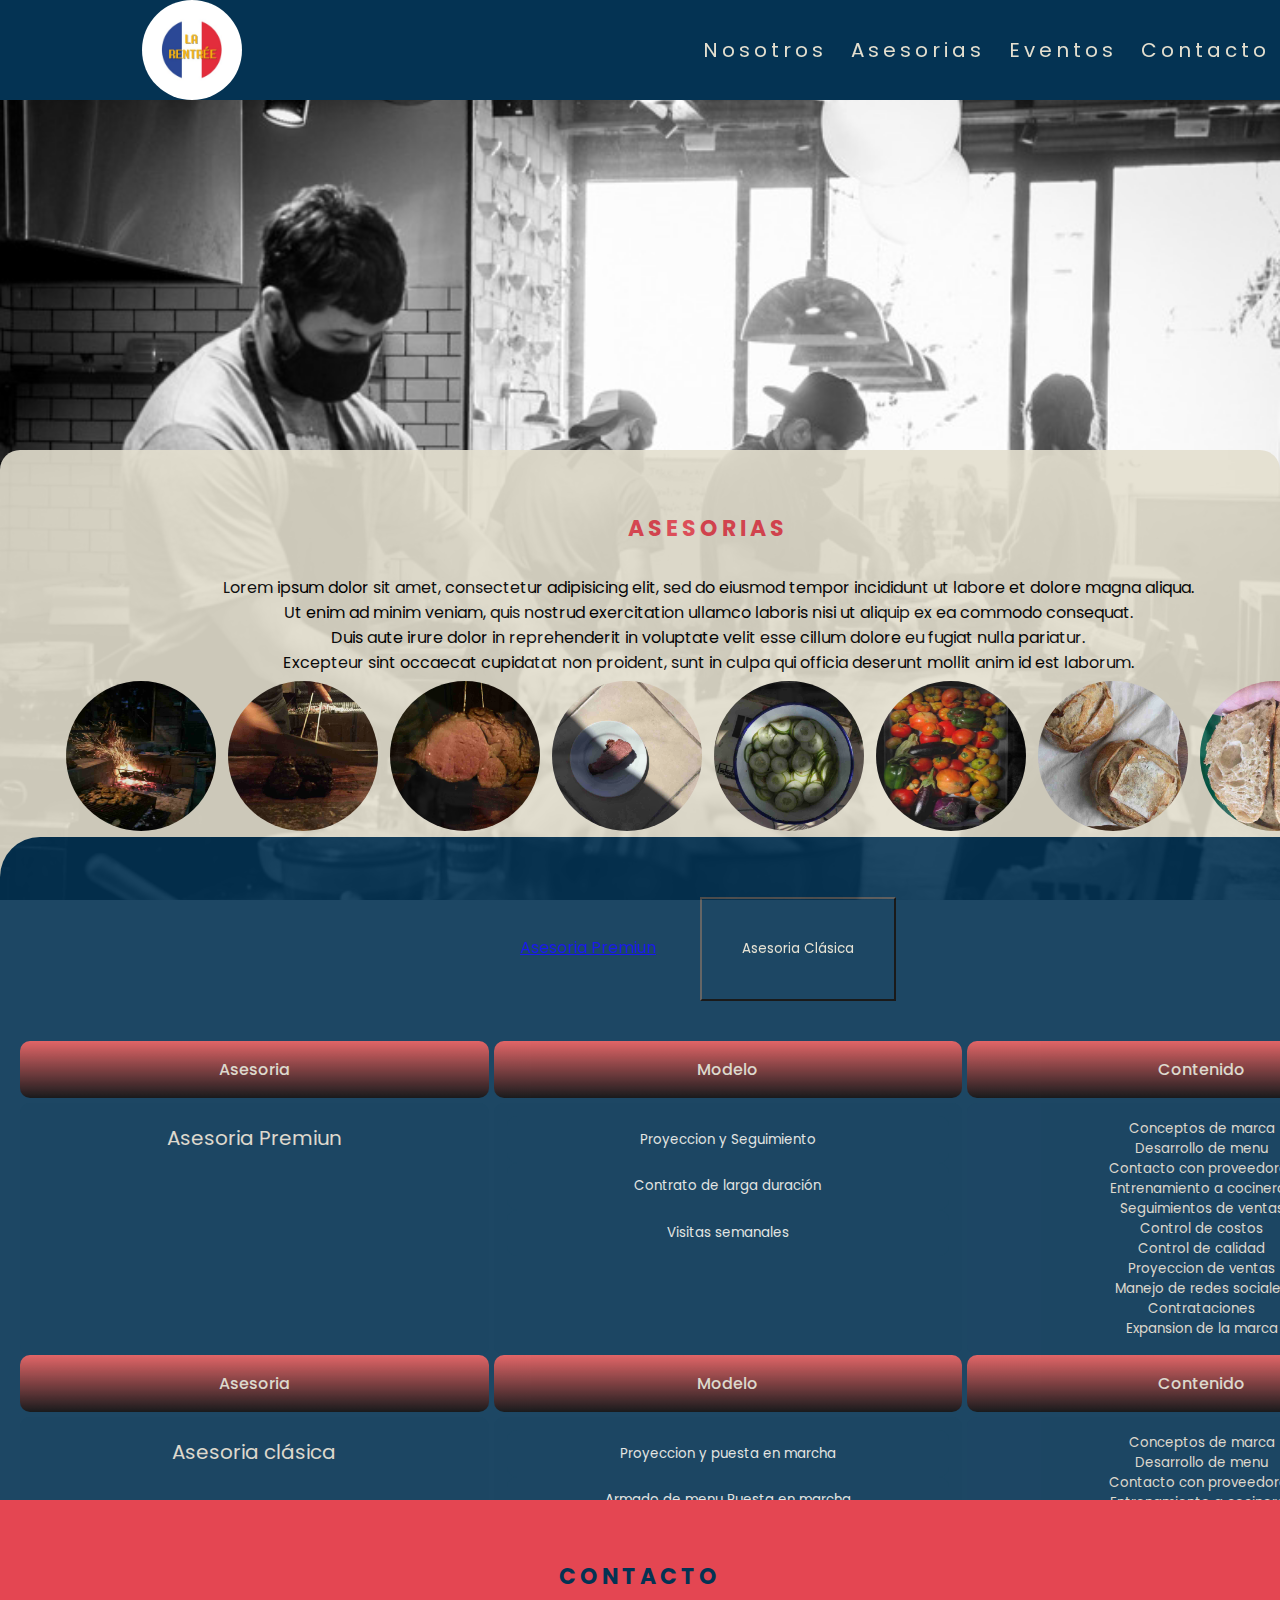
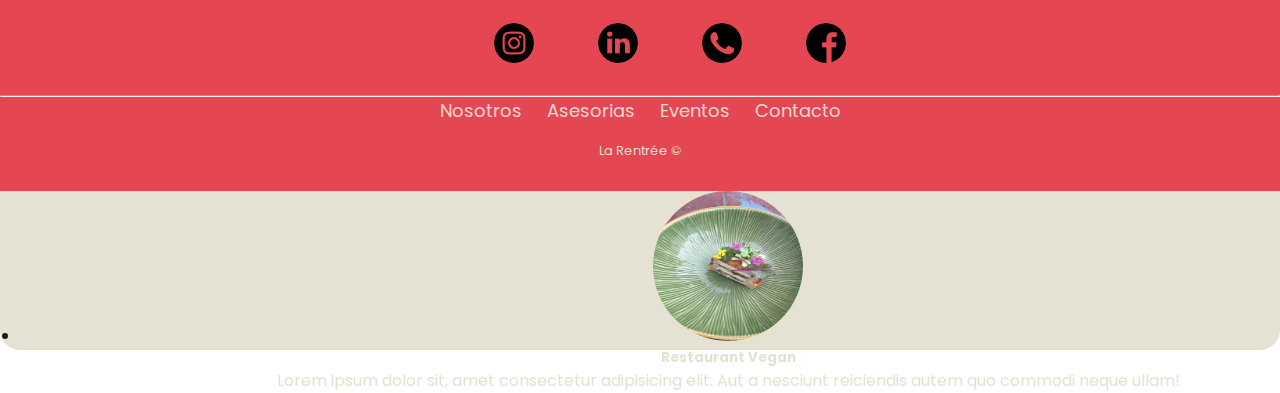
==== asesorias.html @ 5fa9a2a9 "imagenes comprimidas" ====
<!DOCTYPE html>
<html lang="en" dir="ltr">

<head>
    <meta charset="utf-8">
    <meta name="viewport" content="width=device-width, initial-scale=1.0">
    <link rel="stylesheet" href="style.css">
    <link href="https://fonts.googleapis.com/css2?family=Poppins:wght@300&display=swap" rel="stylesheet">
    <!--SEO-->
    <meta name="keywords" content="Gastronomia, Asesorias, Contrataciones, La rentrée">
    <meta name="description" content="Grupo de cocineros nómades. Nos conocimos en Paris trabajando, volvimos a Argentina y hacemos eventos efīmeros en diferentes partes de la ciudad">
    <title>LA RENTRÉE Asesorias</title>
    <link href="https://cdn.jsdelivr.net/npm/bootstrap@5.0.0-beta3/dist/css/bootstrap.min.css" rel="stylesheet" integrity="sha384-eOJMYsd53ii+scO/bJGFsiCZc+5NDVN2yr8+0RDqr0Ql0h+rP48ckxlpbzKgwra6" crossorigin="anonymous">
</head>

<body>
    <div class="boxArea">
        <header>
            <div class="menuNav">
                <div class="logo">
                    <a href="./index.html"><img src="./img/logolr.jpg" alt="logo"></a>

                </div>
                <nav>
                    <a href="./Nosotros.html">Nosotros</a>
                    <a href="./asesorias.html">Asesorias</a>
                    <a href="./Eventos.html">Eventos</a>
                    <a href="./contacto.html">Contacto</a>
                </nav>

            </div>
        </header>
        <main>
            <div class="bannerArea">

            </div>
            <div class="contentArea1">
                <div class="menuNav">
                </div>
                <div class="asesoriasMenu">
                    <section class="asideContent">
                        <aside class="asideImage">
                            <div class="asideImg">
                                <div>
                                    <h2><a class="tituloAsesorias" href="file:///Users/Usuario/Documents/CODER/desafio/asesorias.html ">Asesorias</a></h2>
                                    <p class="asesoriasUno">Lorem ipsum dolor sit amet, consectetur adipisicing elit, sed do eiusmod tempor incididunt ut labore et dolore magna aliqua. <br> Ut enim ad minim veniam, quis nostrud exercitation ullamco laboris nisi ut aliquip ex
                                        ea commodo consequat.
                                        <br> Duis aute irure dolor in reprehenderit in voluptate velit esse cillum dolore eu fugiat nulla pariatur. <br> Excepteur sint occaecat cupidatat non proident, sunt in culpa qui officia deserunt mollit anim id
                                        est laborum.
                                    </p>
                                </div>
                                <div class="imagenReel">
                                    <img class="imgReel" src="./imgeventos/asesoriasdos1.jpg" alt="fuego">
                                    <img class="imgReel" src="./imgeventos/asesoriascuatro1.jpg" alt="corte cuchillo">
                                    <img class="imgReel" src="./imgeventos/asesoriasuno1.jpg" alt="punto de la carne">
                                    <img class="imgReel" src="./imgeventos/asesoriascinco1.jpg" alt="pastron">
                                    <img class="imgReel" src="./imgeventos/asesoriasseis1.jpg" alt="pickles de pepino">
                                    <img class="imgReel" src="./imgeventos/asesoriassiete1.jpg" alt="tomates de estacion">
                                    <img class="imgReel" src="./imgeventos/asesoriastres1.jpg" alt="hogazas de pan">
                                    <img class="imgReel" src="./imgeventos/asesoriasocho1.jpg" alt="interior del pan">
                                </div>
                                <div class="collapse--tabla">
                                    <p>
                                        <a class="btn btn-secondary btn-color" data-toggle="collapse" href="#multiCollapseExample1" role="button" aria-expanded="false" aria-controls="multiCollapseExample1">Asesoria Premiun</a>
                                        <button class="btn btn-secondary boton-color" type="button" data-toggle="collapse" data-target="#multiCollapseExample2" aria-expanded="false" aria-controls="multiCollapseExample2">Asesoria Clásica</button>

                                    </p>
                                    <div class="row">
                                        <div class="col">
                                            <div class="collapse multi-collapse" id="multiCollapseExample1">
                                                <div class="card card-body">
                                                    <div class="section-table">
                                                        <div class="top">Asesoria</div>
                                                        <div class="top">Modelo</div>
                                                        <div class="top">Contenido</div>
                                                        <div class="tipo">Asesoria Premiun</div>
                                                        <div class="menu-tabla">
                                                            <div class="contenido-tabla">Proyeccion y Seguimiento</div>
                                                            <div class="contenido-tabla">Contrato de larga duración</div>
                                                            <div class="contenido-tabla">Visitas semanales</div>
                                                        </div>
                                                        <div>
                                                            <ul class="lista-tabla">
                                                                <li>Conceptos de marca</li>
                                                                <li>Desarrollo de menu</li>
                                                                <li>Contacto con proveedores</li>
                                                                <li>Entrenamiento a cocineros</li>
                                                                <li>Seguimientos de ventas</li>
                                                                <li>Control de costos</li>
                                                                <li>Control de calidad</li>
                                                                <li>Proyeccion de ventas</li>
                                                                <li>Manejo de redes sociales</li>
                                                                <li>Contrataciones</li>
                                                                <li>Expansion de la marca</li>
                                                            </ul>
                                                        </div>
                                                    </div>
                                                </div>
                                            </div>
                                            <div class="col">
                                                <div class="collapse multi-collapse" id="multiCollapseExample2">
                                                    <div class="card card-body">
                                                        <div class="section-table">
                                                            <div class="top">Asesoria</div>
                                                            <div class="top">Modelo</div>
                                                            <div class="top">Contenido</div>
                                                            <div class="tipo">Asesoria clásica</div>
                                                            <div class="menu-tabla">
                                                                <div class="contenido-tabla">Proyeccion y puesta en marcha</div>
                                                                <div class="contenido-tabla">Armado de menu Puesta en marcha</div>
                                                                <div class="contenido-tabla">Contrato de corta duración</div>
                                                            </div>
                                                            <div>
                                                                <ul class="lista-tabla">
                                                                    <li>Conceptos de marca</li>
                                                                    <li>Desarrollo de menu</li>
                                                                    <li>Contacto con proveedores</li>
                                                                    <li>Entrenamiento a cocineros</li>
                                                                    <li>Seguimientos de ventas</li>
                                                                    <li>Control de costos</li>
                                                                    <li>Control de calidad</li>
                                                                </ul>
                                                            </div>
                                                        </div>
                                                    </div>
                                                </div>
                                            </div>
                                        </div>
                                    </div>
                                    <ul class="list-unstyled">
                                        <li class="media">
                                            <img src="./imgeventos/ricota.jpg" class="mr-3 img--relleno" alt="ricota">
                                            <div class="media-body">
                                                <h5 class="mt-0 mb-1 texto--color">Restaurant Italiano</h5>
                                                <p class="texto--color">Lorem ipsum dolor sit amet consectetur adipisicing elit. Fugit exercitationem mollitia similique, quia quidem fuga quae voluptatibus porro doloribus eligendi?
                                                </p>
                                            </div>
                                        </li>
                                        <li class="media my-4">
                                            <img src="imgeventos/tofu.jpg" class="mr-3 img--relleno" alt="tofu">
                                            <div class="media-body">
                                                <h5 class="mt-0 mb-1 texto--color">Restaurant Vegan</h5>
                                                <p class="texto--color">Lorem ipsum dolor sit, amet consectetur adipisicing elit. Aut a nesciunt reiciendis autem quo commodi neque ullam!</p>
                                            </div>
                                        </li>
                                    </ul>
                                </div>
                            </div>
                        </aside>
                    </section>
                </div>
            </div>
        </main>
    </div>
    <!--<section class="contenedor-tabla">
        <div class="section-table">
            <div class="top">Asesoria</div>
            <div class="top">Modelo</div>
            <div class="top">Contenido</div>
            <div class="tipo">Asesoria Premiun</div>
            <div class="menu-tabla">
                <div class="contenido-tabla">Proyeccion y Seguimiento</div>
                <div class="contenido-tabla">Contrato de larga duración</div>
                <div class="contenido-tabla">Visitas semanales</div>
            </div>
            <div>
                <ul class="lista-tabla">
                    <li>Conceptos de marca</li>
                    <li>Desarrollo de menu</li>
                    <li>Contacto con proveedores</li>
                    <li>Entrenamiento a cocineros</li>
                    <li>Seguimientos de ventas</li>
                    <li>Control de costos</li>
                    <li>Control de calidad</li>
                    <li>Proyeccion de ventas</li>
                    <li>Manejo de redes sociales</li>
                    <li>Contrataciones</li>
                    <li>Expansion de la marca</li>
                </ul>
            </div>
            <div class="tipo">Asesoria clásica</div>
            <div class="menu-tabla">
                <div class="contenido-tabla">Proyeccion y puesta en marcha</div>
                <div class="contenido-tabla">Armado de menu Puesta en marcha</div>
                <div class="contenido-tabla">Contrato de corta duración</div>
            </div>
            <div>
                <ul class="lista-tabla">
                    <li>Conceptos de marca</li>
                    <li>Desarrollo de menu</li>
                    <li>Contacto con proveedores</li>
                    <li>Entrenamiento a cocineros</li>
                    <li>Seguimientos de ventas</li>
                    <li>Control de costos</li>
                    <li>Control de calidad</li>
                </ul>
            </div>
        </div>
    </section>-->
    <div class="footer-basic">
        <footer>
            <h2 class="contactoFooter">Contacto</h2>
            <div class="social">
                <a href="https://www.instagram.com/la.rentreeok/?hl=es-la"></a>
                <i class="logoFooter"><img src="./img/instagram.png" alt="instagram"></i>
                <a href="https://www.linkedin.com"></a>
                <i class="logoFooter"><img src="./img/linkedin.png" alt="linkedin"></i>
                <a href="https://api.whatsapp.com/send?phone=330767545140&text=Hola!"></a>
                <i class="logoFooter"><img src="./img/whatsapp.png" alt="whatsapp"></i>
                <a href="https://www.facebook.com"></a>
                <i class="logoFooter"><img src="./img/facebook.png" alt="facebook"></i>
            </div>
            <hr>
            <div>
                <ul>
                    <li><a href="./Nosotros.html">Nosotros</a></li>
                    <li><a href="./asesorias.html">Asesorias</a></li>
                    <li><a href="./Eventos.html">Eventos</a></li>
                    <li><a href="./contacto.html">Contacto</a></li>
                </ul>
                <p class="copyright">La Rentrée ©</p>
            </div>
        </footer>

    </div>
    <script src="https://code.jquery.com/jquery-3.5.1.slim.min.js" integrity="sha384-DfXdz2htPH0lsSSs5nCTpuj/zy4C+OGpamoFVy38MVBnE+IbbVYUew+OrCXaRkfj" crossorigin="anonymous"></script>
    <script src="https://cdn.jsdelivr.net/npm/bootstrap@4.6.0/dist/js/bootstrap.bundle.min.js" integrity="sha384-Piv4xVNRyMGpqkS2by6br4gNJ7DXjqk09RmUpJ8jgGtD7zP9yug3goQfGII0yAns" crossorigin="anonymous"></script>
</body>

</html>
---- style.css ----
* {
                                                                                    margin: 0;
                                                                                    padding: 0;
                                                                                    font-family: 'poppins' !important;
                                                                                }
                                                                                
                                                                                body {
                                                                                    text-align: center;
                                                                                    width: 100%;
                                                                                }
                                                                                /* menu nav */
                                                                                
                                                                                .menuNav {
                                                                                    width: 100%;
                                                                                    margin: 0 auto;
                                                                                }
                                                                                
                                                                                header {
                                                                                    height: 100px;
                                                                                    background: #043353;
                                                                                    width: 100%;
                                                                                    z-index: 12;
                                                                                    position: fixed;
                                                                                    display: flex;
                                                                                    flex-wrap: nowrap;
                                                                                }
                                                                                
                                                                                .logo {
                                                                                    width: 30%;
                                                                                    float: left;
                                                                                    line-height: 100px;
                                                                                }
                                                                                
                                                                                .logo a {
                                                                                    text-decoration: none;
                                                                                    font-size: 30px;
                                                                                    color: #e4dfcd;
                                                                                    letter-spacing: 5px;
                                                                                    margin-top: 30px;
                                                                                    width: 100px;
                                                                                    height: 39px;
                                                                                    text-indent: -9999px;
                                                                                }
                                                                                
                                                                                .logo img {
                                                                                    overflow: hidden;
                                                                                    border-radius: 50%;
                                                                                    height: 100px;
                                                                                    width: 100px;
                                                                                }
                                                                                
                                                                                nav {
                                                                                    float: right;
                                                                                    line-height: 100px;
                                                                                }
                                                                                
                                                                                nav a {
                                                                                    text-decoration: none;
                                                                                    letter-spacing: 4px;
                                                                                    font-size: 20px;
                                                                                    margin: 0 10px;
                                                                                    color: #e4dfcf;
                                                                                }
                                                                                
                                                                                nav a:hover {
                                                                                    text-decoration: none;
                                                                                    background: #e44652;
                                                                                    padding: 10px;
                                                                                    border-radius: 20px;
                                                                                    transition: all 0.3s ease-out 0s;
                                                                                    cursor: pointer;
                                                                                }
                                                                                /*banner*/
                                                                                
                                                                                .bannerArea {
                                                                                    width: 100%;
                                                                                    height: 800px;
                                                                                    position: fixed;
                                                                                    top: 100px;
                                                                                    background-image: url(./imgeventos/bannerbar.JPG);
                                                                                    background-size: cover;
                                                                                    background-position: center center;
                                                                                }
                                                                                
                                                                                .bannerArea h2 {
                                                                                    padding-top: 8%;
                                                                                    font-size: 70px;
                                                                                    font-family: 'poppins';
                                                                                    text-transform: uppercase;
                                                                                    color: #262626;
                                                                                }
                                                                                
                                                                                .contentArea {
                                                                                    width: 100%;
                                                                                    position: relative;
                                                                                    top: 450px;
                                                                                    background-color: #e4dfcf;
                                                                                    height: 700px;
                                                                                    opacity: 0.9;
                                                                                    border-radius: 20px;
                                                                                }
                                                                                
                                                                                .contentArea1 {
                                                                                    width: 100%;
                                                                                    position: relative;
                                                                                    top: 450px;
                                                                                    background-color: #e4dfcf;
                                                                                    height: 1500px;
                                                                                    opacity: 0.9;
                                                                                    border-radius: 20px;
                                                                                }
                                                                                
                                                                                .contentArea p {
                                                                                    padding: 2% 0;
                                                                                    font-family: 'poppins' sans-serif;
                                                                                    line-height: 30px;
                                                                                    display: flex;
                                                                                    justify-content: flex-end;
                                                                                    text-align: center;
                                                                                }
                                                                                
                                                                                .contentArea h2 {
                                                                                    color: #e44652;
                                                                                    text-align: center;
                                                                                    font-family: 'poppins' sans-serif;
                                                                                    font-size: 24px;
                                                                                    letter-spacing: 4px;
                                                                                    padding-top: 30px;
                                                                                    font-size: 40px;
                                                                                    margin: 0;
                                                                                    display: flex;
                                                                                    justify-content: center;
                                                                                }
                                                                                /*seccion eventos*/
                                                                                
                                                                                .eventosNuestros {
                                                                                    width: 100%;
                                                                                    position: relative;
                                                                                    top: 530px;
                                                                                    background-color: #043353;
                                                                                    height: 1200px;
                                                                                    color: #e4dfcf;
                                                                                    opacity: .75;
                                                                                    border-radius: 20px;
                                                                                }
                                                                                
                                                                                .eventosNuestros1 {
                                                                                    width: 100%;
                                                                                    position: relative;
                                                                                    display: flex;
                                                                                    justify-content: center;
                                                                                    top: 100px;
                                                                                    background-color: #043353;
                                                                                    height: 800px;
                                                                                    color: #e44652;
                                                                                    opacity: .75;
                                                                                }
                                                                                
                                                                                .eventosNuestros h2 {
                                                                                    font-family: 'poppins' sans-serif;
                                                                                    font-size: 24px;
                                                                                    letter-spacing: 4px;
                                                                                    padding-top: 30px;
                                                                                    font-size: 40px;
                                                                                    margin: 0;
                                                                                }
                                                                                
                                                                                .eventosNuestros p {
                                                                                    padding: 2% 0;
                                                                                    font-family: 'poppins' sans-serif;
                                                                                    line-height: 30px;
                                                                                }
                                                                                
                                                                                h2 {
                                                                                    font-family: 'popins' sans-serif;
                                                                                    color: #e44652;
                                                                                    font-size: 22px !important;
                                                                                    text-align: center;
                                                                                    text-decoration: none;
                                                                                    text-transform: uppercase;
                                                                                    display: flex;
                                                                                    justify-content: center;
                                                                                }
                                                                                
                                                                                .asideImage {
                                                                                    display: flex;
                                                                                    justify-content: center;
                                                                                    list-style: none;
                                                                                    margin: 2px 0 2px 0px;
                                                                                }
                                                                                
                                                                                .videoEventos {
                                                                                    object-fit: fill;
                                                                                    height: 400px;
                                                                                    margin: 30px 120px 100px auto;
                                                                                }
                                                                                
                                                                                figure.videoSet {
                                                                                    background-color: black;
                                                                                    display: flex;
                                                                                    left: 450px;
                                                                                    padding: 0;
                                                                                    box-shadow: 0px 0px 10px 5px orangered;
                                                                                    border-radius: 10px;
                                                                                    margin-bottom: 100px;
                                                                                }
                                                                                
                                                                                .video__set {
                                                                                    display: flex;
                                                                                    justify-content: center;
                                                                                    height: 400px;
                                                                                }
                                                                                
                                                                                .imgEventos {
                                                                                    display: flex;
                                                                                    justify-content: center;
                                                                                    margin: 80px;
                                                                                }
                                                                                
                                                                                .listEventos {
                                                                                    display: flex;
                                                                                    flex-flow: row wrap;
                                                                                    list-style: none;
                                                                                    justify-content: space-evenly;
                                                                                }
                                                                                
                                                                                .imagenEvento {
                                                                                    display: flex;
                                                                                    object-fit: fill;
                                                                                    padding: 20px;
                                                                                    width: 150px;
                                                                                    height: 200px;
                                                                                    border-radius: 30px;
                                                                                }
                                                                                
                                                                                .listEventos:hover .imagenEvento {
                                                                                    cursor: pointer;
                                                                                    opacity: 1;
                                                                                    text-decoration: none;
                                                                                    background: orangered;
                                                                                    padding: 10px;
                                                                                    border-radius: 50px;
                                                                                    transition: all 0.3s ease-out 0s;
                                                                                    cursor: pointer;
                                                                                }
                                                                                /*seccion Asesorias*/
                                                                                
                                                                                .section-table {
                                                                                    display: grid;
                                                                                    grid-template-columns: repeat(3, 1fr);
                                                                                    grid-template-rows: minmax(10px, auto);
                                                                                    gap: 5px;
                                                                                }
                                                                                
                                                                                .section-table div {
                                                                                    background: #043353;
                                                                                    padding: 1em;
                                                                                    border-radius: 10px;
                                                                                    opacity: 0.95;
                                                                                }
                                                                                
                                                                                .section-table div:hover {
                                                                                    border: 1px solid red;
                                                                                }
                                                                                
                                                                                .section-table .top {
                                                                                    background: linear-gradient(to bottom, #eb5757, #000000);
                                                                                    font-family: 'poppins' sans-serif;
                                                                                    font-weight: 500;
                                                                                    font-size: 12pt;
                                                                                    text-align: center;
                                                                                    color: #e4dfcf;
                                                                                }
                                                                                
                                                                                .menu-tabla {
                                                                                    text-align: center;
                                                                                    color: #faf8f0;
                                                                                    font-size: 10pt;
                                                                                }
                                                                                
                                                                                .contenido-tabla:hover {
                                                                                    background: linear-gradient(to bottom, #eb5757, #000000);
                                                                                }
                                                                                
                                                                                .section-table .tipo {
                                                                                    font-size: 15pt;
                                                                                    color: #e4dfcf;
                                                                                    text-align: center;
                                                                                }
                                                                                
                                                                                .section-table .lista-tabla {
                                                                                    font-size: 10pt;
                                                                                    color: #e4dfcf;
                                                                                    text-align: center;
                                                                                    list-style: none;
                                                                                }
                                                                                
                                                                                .section-table .lista-tabla:hover {
                                                                                    background: linear-gradient(to bottom, #eb5757, #000000);
                                                                                    border-radius: 10px;
                                                                                }
                                                                                
                                                                                .contenedor-tabla {
                                                                                    position: relative;
                                                                                    top: -10px;
                                                                                    width: 100%;
                                                                                    height: fit-content;
                                                                                    margin-left: 180px;
                                                                                    padding: 0px;
                                                                                }
                                                                                
                                                                                .asesoriasMenu h2 {
                                                                                    color: #e44652 !important;
                                                                                    font-family: 'poppins' sans-serif;
                                                                                    letter-spacing: 4px;
                                                                                    padding-top: 30px;
                                                                                    font-size: 40px;
                                                                                    margin: 0;
                                                                                    display: flex;
                                                                                    justify-content: center;
                                                                                }
                                                                                
                                                                                .asesoriasSection {
                                                                                    position: fixed;
                                                                                }
                                                                                
                                                                                .asesoriasUno {
                                                                                    display: flex;
                                                                                    justify-content: center !important;
                                                                                    text-align: center;
                                                                                }
                                                                                
                                                                                p {
                                                                                    text-align: center;
                                                                                    margin: 0 20px;
                                                                                }
                                                                                
                                                                                img {
                                                                                    width: 150px;
                                                                                    height: 150px;
                                                                                    position: center;
                                                                                }
                                                                                
                                                                                section {
                                                                                    text-align: center;
                                                                                    width: 617px;
                                                                                    height: 250px;
                                                                                    margin: 0;
                                                                                    background-repeat: no-repeat;
                                                                                    background-size: cover;
                                                                                    display: flex;
                                                                                }
                                                                                
                                                                                .imagenReel {
                                                                                    display: flex;
                                                                                    margin: 0px 60px;
                                                                                    flex-wrap: nowrap;
                                                                                    justify-content: flex-start;
                                                                                }
                                                                                
                                                                                .imgReel {
                                                                                    border-radius: 50%;
                                                                                    overflow: hidden;
                                                                                    margin: 6px;
                                                                                }
                                                                                
                                                                                .collapse--tabla {
                                                                                    width: 100%;
                                                                                    height: 900px;
                                                                                    background-color: #043353;
                                                                                    padding: 20px;
                                                                                    margin: 0px;
                                                                                    border-radius: 40px 40px 0px 0px;
                                                                                }
                                                                                
                                                                                .boton-color {
                                                                                    padding: 40px;
                                                                                    margin: 40px;
                                                                                    background-color: #043353;
                                                                                    color: #e4dfcf;
                                                                                }
                                                                                
                                                                                .img--relleno {
                                                                                    border-radius: 50%;
                                                                                }
                                                                                
                                                                                .texto--color {
                                                                                    color: #e4dfcf;
                                                                                }
                                                                                /*footer*/
                                                                                
                                                                                .footer-basic {
                                                                                    padding: 30px 0;
                                                                                    width: 100%;
                                                                                    background-color: #e44652;
                                                                                    color: #faf8f0;
                                                                                    position: relative;
                                                                                    bottom: 0;
                                                                                    margin-bottom: 0px;
                                                                                }
                                                                                
                                                                                .footer-basic ul {
                                                                                    padding: 0;
                                                                                    list-style: none;
                                                                                    text-align: center;
                                                                                    font-size: 18px;
                                                                                    line-height: 1.6;
                                                                                    margin-bottom: 0;
                                                                                }
                                                                                
                                                                                .footer-basic li {
                                                                                    padding: 0 10px;
                                                                                    display: inline-block;
                                                                                }
                                                                                
                                                                                .footer-basic ul a {
                                                                                    color: inherit;
                                                                                    text-decoration: none;
                                                                                    opacity: 0.8;
                                                                                }
                                                                                
                                                                                .footer-basic a:hover {
                                                                                    opacity: 1;
                                                                                }
                                                                                
                                                                                .footer-basic .social {
                                                                                    text-align: center;
                                                                                    padding-bottom: 25px;
                                                                                }
                                                                                
                                                                                .footer-basic .social>a {
                                                                                    font-size: 24px;
                                                                                    width: 40px;
                                                                                    height: 40px;
                                                                                    line-height: 40px;
                                                                                    display: inline-block;
                                                                                    text-align: center;
                                                                                    margin: 0 8px;
                                                                                    color: inherit;
                                                                                    opacity: 0.75;
                                                                                    overflow: hidden;
                                                                                }
                                                                                
                                                                                .footer-basic .footer-basic .social>a:hover {
                                                                                    opacity: 0.9;
                                                                                }
                                                                                
                                                                                .footer-basic .copyright {
                                                                                    margin-top: 15px;
                                                                                    text-align: center;
                                                                                    font-size: 13px;
                                                                                    color: #e4dfcf;
                                                                                    margin-bottom: 0;
                                                                                }
                                                                                
                                                                                .ns {
                                                                                    text-align: center;
                                                                                    margin: 1rem;
                                                                                    padding: 0;
                                                                                }
                                                                                /*agregados*/
                                                                                
                                                                                .menuBar {
                                                                                    width: 100%;
                                                                                    height: 160px;
                                                                                    background-color: #faf8f0;
                                                                                    display: inline-block;
                                                                                }
                                                                                
                                                                                .logoFooter img {
                                                                                    width: 40px;
                                                                                    height: 40px;
                                                                                    overflow: hidden;
                                                                                    border-radius: 50%;
                                                                                    list-style: none;
                                                                                }
                                                                                
                                                                                .logoFooter:hover {
                                                                                    text-decoration: none;
                                                                                    padding: 10px;
                                                                                    border-radius: 50%;
                                                                                    transition: all 0.3s ease-out 0s;
                                                                                    cursor: pointer;
                                                                                }
                                                                                
                                                                                .contactoFooter {
                                                                                    color: #043353;
                                                                                    margin: 20px 20px;
                                                                                    padding: 10px;
                                                                                    text-transform: uppercase;
                                                                                    letter-spacing: 4px;
                                                                                }
                                                                                
                                                                                h2 a {
                                                                                    margin: 20px 20px;
                                                                                    padding: 10px;
                                                                                    text-transform: uppercase;
                                                                                    letter-spacing: 4px;
                                                                                    text-decoration: none;
                                                                                    color: #e44652;
                                                                                }
                                                                                
                                                                                .contentAreaNos {
                                                                                    height: 100px;
                                                                                    width: 100%;
                                                                                }
                                                                                
                                                                                img.cocineros {
                                                                                    width: 520px;
                                                                                    height: 400px;
                                                                                    margin: 7px;
                                                                                    border-radius: 10px;
                                                                                    background: black;
                                                                                }
                                                                                
                                                                                figure {
                                                                                    display: inline-block;
                                                                                    position: relative;
                                                                                    overflow: hidden;
                                                                                }
                                                                                
                                                                                figcaption {
                                                                                    color: #043353;
                                                                                    transition: all 0.3s ease 0s;
                                                                                    font-weight: bold;
                                                                                    background: rgba(250, 248, 240, 0.5);
                                                                                    position: absolute;
                                                                                    left: 0px;
                                                                                    bottom: -400px;
                                                                                    width: 100%;
                                                                                    padding: 5%;
                                                                                    border-radius: 20px;
                                                                                }
                                                                                
                                                                                figure:hover figcaption {
                                                                                    bottom: 0px;
                                                                                }
                                                                                /**contacto**/
                                                                                
                                                                                .contactoTitle {
                                                                                    font-family: 'popins' sans-serif;
                                                                                    color: #faf8f0;
                                                                                    font-size: 22px;
                                                                                    text-align: center;
                                                                                    text-decoration: none;
                                                                                    text-transform: uppercase;
                                                                                    display: flex;
                                                                                    justify-content: center;
                                                                                    padding: 30px;
                                                                                }
                                                                                
                                                                                .inputName {
                                                                                    margin: 5px;
                                                                                    border: solid 1px orangered;
                                                                                    box-shadow: 0px 0px 5px 0px orangered;
                                                                                    color: #edf0f1;
                                                                                    opacity: 0.75;
                                                                                }
                                                                                
                                                                                .desplegable {
                                                                                    margin: 10px;
                                                                                    box-shadow: 0px 0px 5px 0px orangered;
                                                                                    width: 80px;
                                                                                    border-radius: 5px;
                                                                                }
                                                                                
                                                                                h4 {
                                                                                    font-family: 'popins' sans-serif;
                                                                                    color: #faf8f0;
                                                                                    font-size: 15px;
                                                                                    text-align: center;
                                                                                    text-decoration: none;
                                                                                    text-transform: uppercase;
                                                                                    display: flex;
                                                                                    justify-content: center;
                                                                                    padding: 10px;
                                                                                }
                                                                                
                                                                                legend {
                                                                                    font-family: 'poppins' sans-serif;
                                                                                    font-size: 16px;
                                                                                    text-transform: uppercase;
                                                                                    font-weight: bold;
                                                                                    color: #e4dfcf;
                                                                                }
                                                                                
                                                                                .botonE {
                                                                                    background: linear-gradient(to right, #e44652, #043353);
                                                                                    font-family: 'poppins', sans-serif;
                                                                                    font-weight: 500;
                                                                                    font-size: 16px;
                                                                                    color: #faf8f0;
                                                                                    text-decoration: none;
                                                                                    width: 80px;
                                                                                    border-radius: 10px;
                                                                                }
                                                                                
                                                                                .radioBoton {
                                                                                    font-family: 'poppins';
                                                                                }
                                                                                
                                                                                .label {
                                                                                    padding-bottom: 5px;
                                                                                    font-family: 'poppins' sans-serif;
                                                                                    letter-spacing: 1px;
                                                                                    text-transform: uppercase;
                                                                                    color: #e4dfcf;
                                                                                    margin-bottom: 20px;
                                                                                }
                                                                                
                                                                                .areaTexto {
                                                                                    border-radius: 5px;
                                                                                    opacity: 0.6;
                                                                                    box-shadow: 0px 0px 10px 0px orangered;
                                                                                    padding: 5px;
                                                                                    margin: 20px;
                                                                                }
                                                                                
                                                                                .action {
                                                                                    position: fixed;
                                                                                    bottom: 50px;
                                                                                    left: 50px;
                                                                                    width: 50px;
                                                                                    background: #fff;
                                                                                    border-radius: 50%;
                                                                                    box-shadow: 0px 10px 10px 0px rgba(0, 0, 0, 0.1);
                                                                                    z-index: 999999;
                                                                                }
                                                                                
                                                                                .action span {
                                                                                    position: relative;
                                                                                    width: 100%;
                                                                                    height: 100%;
                                                                                    display: flex;
                                                                                    justify-content: center;
                                                                                    align-items: center;
                                                                                    color: #e44652;
                                                                                    font-size: 2em;
                                                                                    transition: .3s ease-in-out;
                                                                                    cursor: pointer;
                                                                                }
                                                                                
                                                                                .action.active span {
                                                                                    transform: rotate(135deg);
                                                                                }
                                                                                
                                                                                .iconosFloat {
                                                                                    width: 40px;
                                                                                    height: 40px;
                                                                                }
                                                                                
                                                                                .action ul {
                                                                                    position: absolute;
                                                                                    bottom: 55px;
                                                                                    background: #fff;
                                                                                    min-width: 250px;
                                                                                    padding: 20px;
                                                                                    border-radius: 20px;
                                                                                    opacity: 0;
                                                                                    visibility: hidden;
                                                                                    transition: 0.3s;
                                                                                }
                                                                                
                                                                                .action.active ul {
                                                                                    bottom: 70px;
                                                                                    opacity: 1;
                                                                                    visibility: visible;
                                                                                    transition: 0.3s;
                                                                                }
                                                                                
                                                                                .action.active ul li {
                                                                                    list-style: none;
                                                                                    display: flex;
                                                                                    justify-content: flex-start;
                                                                                    align-items: center;
                                                                                    padding: 10px 0;
                                                                                    transition: 0.3s;
                                                                                }
                                                                                
                                                                                .action ul li:hover {
                                                                                    font-weight: bold;
                                                                                    color: #043353;
                                                                                }
                                                                                
                                                                                .action ul li:not(:last-child) {
                                                                                    border-bottom: 1px solid rgba(4, 51, 83, 0.1);
                                                                                }
                                                                                
                                                                                .action ul li img {
                                                                                    margin-right: 10px;
                                                                                    opacity: .8;
                                                                                    transform: scale(0.8);
                                                                                }
                                                                                
                                                                                .action ul li:hover {
                                                                                    opacity: 0.8;
                                                                                }
                                                                                
                                                                                .php {
                                                                                    display: flex;
                                                                                    justify-content: center;
                                                                                }
                                                                                /*medias querys*/
                                                                                
                                                                                @media screen and (max-width: 480px) {}
                                                                                
                                                                                @media screen and (max-width: 768px) {}
                                                                                
                                                                                @media screen and (max-width: 1024px) {}
                                                                                
                                                                                .card-columns {
                                                                                    @include media-breakpoint-only(lg) {
                                                                                        column-count: 4;
                                                                                    }
                                                                                    @include media-breakpoint-only(xl) {
                                                                                        column-count: 5;
                                                                                    }
                                                                                }
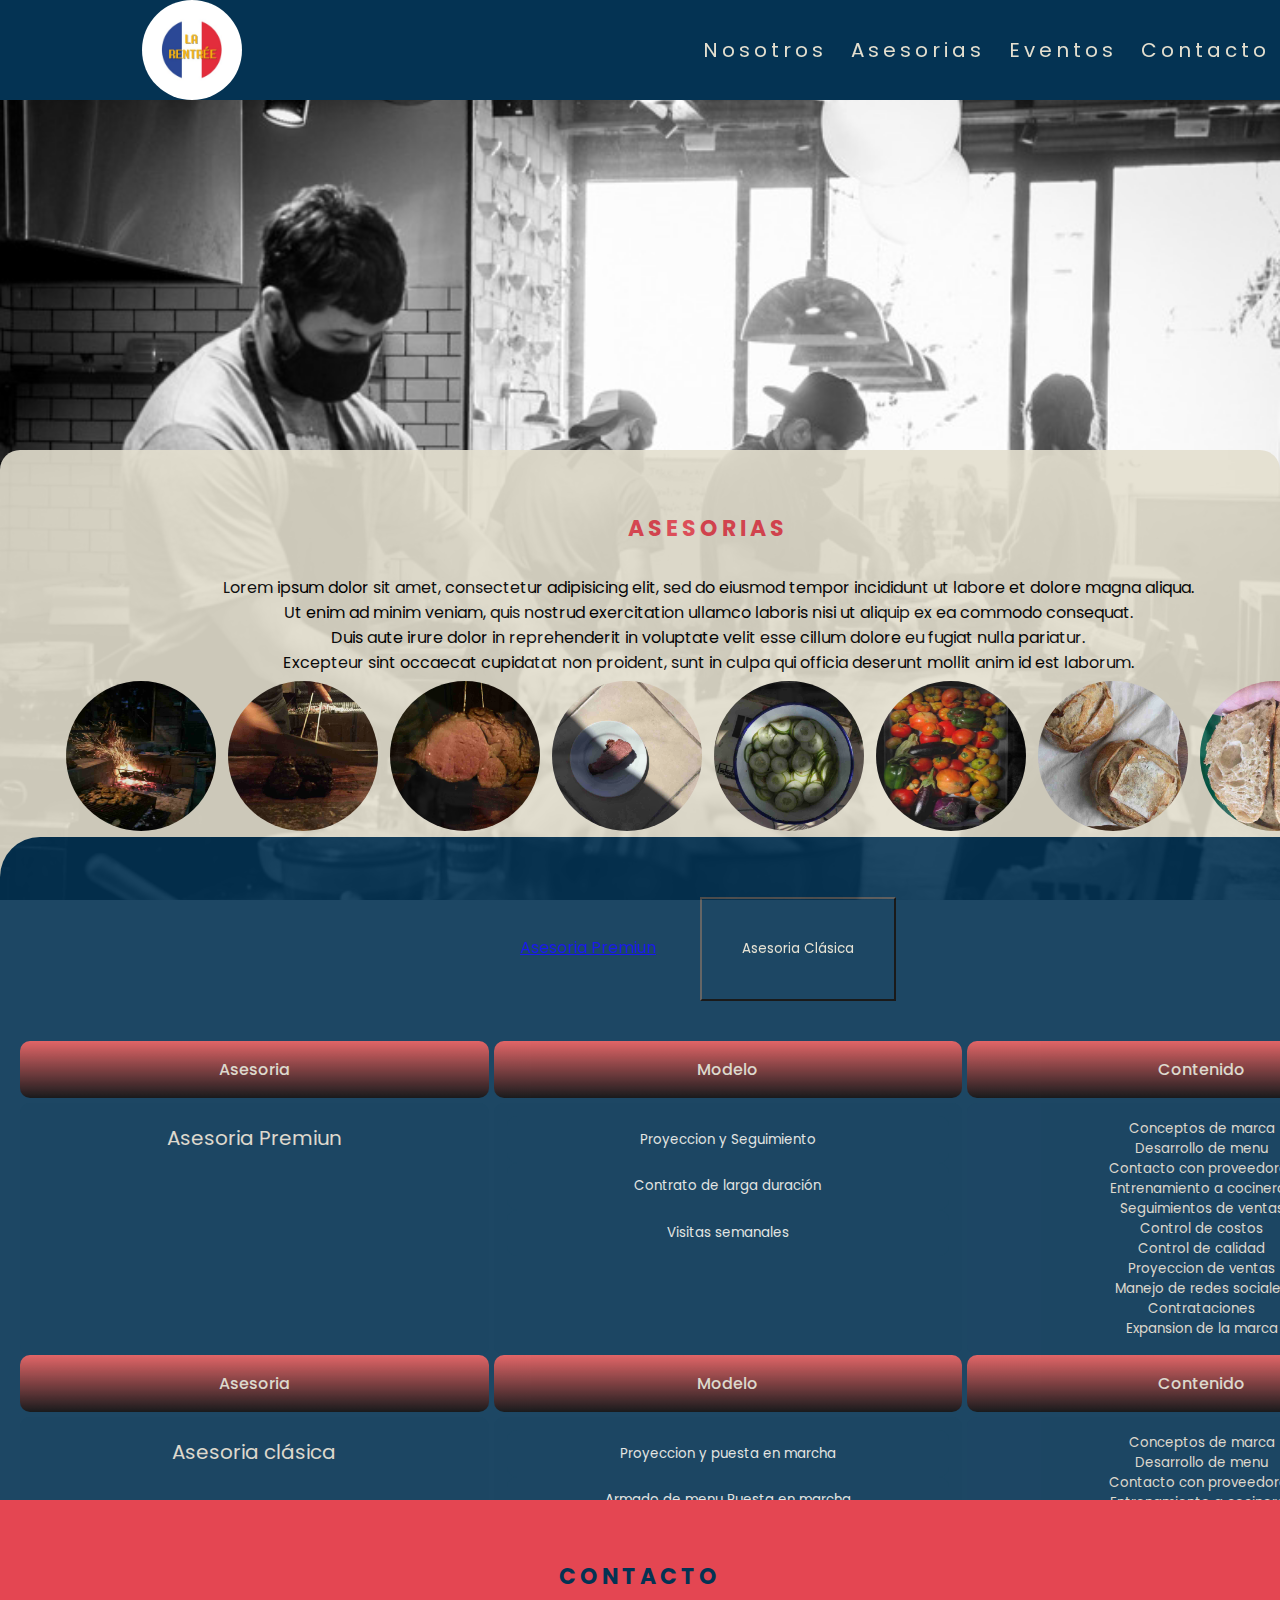
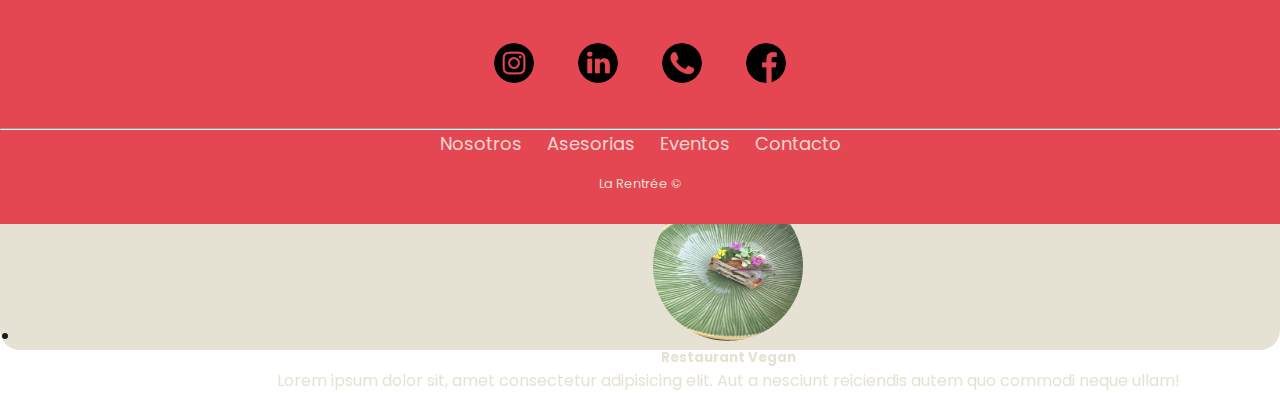
==== commit 112f2596: "correcciones link footer" ====
--- a/asesorias.html
+++ b/asesorias.html
@@ -42,7 +42,7 @@
                         <aside class="asideImage">
                             <div class="asideImg">
                                 <div>
-                                    <h2><a class="tituloAsesorias" href="file:///Users/Usuario/Documents/CODER/desafio/asesorias.html ">Asesorias</a></h2>
+                                    <h2><a class="tituloAsesorias" href="./asesorias.html">Asesorias</a></h2>
                                     <p class="asesoriasUno">Lorem ipsum dolor sit amet, consectetur adipisicing elit, sed do eiusmod tempor incididunt ut labore et dolore magna aliqua. <br> Ut enim ad minim veniam, quis nostrud exercitation ullamco laboris nisi ut aliquip ex
                                         ea commodo consequat.
                                         <br> Duis aute irure dolor in reprehenderit in voluptate velit esse cillum dolore eu fugiat nulla pariatur. <br> Excepteur sint occaecat cupidatat non proident, sunt in culpa qui officia deserunt mollit anim id
@@ -152,63 +152,15 @@
             </div>
         </main>
     </div>
-    <!--<section class="contenedor-tabla">
-        <div class="section-table">
-            <div class="top">Asesoria</div>
-            <div class="top">Modelo</div>
-            <div class="top">Contenido</div>
-            <div class="tipo">Asesoria Premiun</div>
-            <div class="menu-tabla">
-                <div class="contenido-tabla">Proyeccion y Seguimiento</div>
-                <div class="contenido-tabla">Contrato de larga duración</div>
-                <div class="contenido-tabla">Visitas semanales</div>
-            </div>
-            <div>
-                <ul class="lista-tabla">
-                    <li>Conceptos de marca</li>
-                    <li>Desarrollo de menu</li>
-                    <li>Contacto con proveedores</li>
-                    <li>Entrenamiento a cocineros</li>
-                    <li>Seguimientos de ventas</li>
-                    <li>Control de costos</li>
-                    <li>Control de calidad</li>
-                    <li>Proyeccion de ventas</li>
-                    <li>Manejo de redes sociales</li>
-                    <li>Contrataciones</li>
-                    <li>Expansion de la marca</li>
-                </ul>
-            </div>
-            <div class="tipo">Asesoria clásica</div>
-            <div class="menu-tabla">
-                <div class="contenido-tabla">Proyeccion y puesta en marcha</div>
-                <div class="contenido-tabla">Armado de menu Puesta en marcha</div>
-                <div class="contenido-tabla">Contrato de corta duración</div>
-            </div>
-            <div>
-                <ul class="lista-tabla">
-                    <li>Conceptos de marca</li>
-                    <li>Desarrollo de menu</li>
-                    <li>Contacto con proveedores</li>
-                    <li>Entrenamiento a cocineros</li>
-                    <li>Seguimientos de ventas</li>
-                    <li>Control de costos</li>
-                    <li>Control de calidad</li>
-                </ul>
-            </div>
-        </div>
-    </section>-->
+
     <div class="footer-basic">
         <footer>
             <h2 class="contactoFooter">Contacto</h2>
             <div class="social">
-                <a href="https://www.instagram.com/la.rentreeok/?hl=es-la"></a>
-                <i class="logoFooter"><img src="./img/instagram.png" alt="instagram"></i>
-                <a href="https://www.linkedin.com"></a>
-                <i class="logoFooter"><img src="./img/linkedin.png" alt="linkedin"></i>
-                <a href="https://api.whatsapp.com/send?phone=330767545140&text=Hola!"></a>
-                <i class="logoFooter"><img src="./img/whatsapp.png" alt="whatsapp"></i>
-                <a href="https://www.facebook.com"></a>
-                <i class="logoFooter"><img src="./img/facebook.png" alt="facebook"></i>
+                <a href="https://www.instagram.com/la.rentreeok/?hl=es-la"><i class="logoFooter"><img src="./img/instagram.png" alt="instagram"></i></a>
+                <a href="https://www.linkedin.com"><i class="logoFooter"><img src="./img/linkedin.png" alt="linkedin"></i></a>
+                <a href="https://api.whatsapp.com/send?phone=330767545140&text=Hola!"><i class="logoFooter"><img src="./img/whatsapp.png" alt="whatsapp"></i></a>
+                <a href="https://www.facebook.com"><i class="logoFooter"><img src="./img/facebook.png" alt="facebook"></i></a>
             </div>
             <hr>
             <div>
--- a/style.css
+++ b/style.css
@@ -1,718 +1,724 @@
-                                                                                * {
-                                                                                    margin: 0;
-                                                                                    padding: 0;
-                                                                                    font-family: 'poppins' !important;
-                                                                                }
-                                                                                
-                                                                                body {
-                                                                                    text-align: center;
-                                                                                    width: 100%;
-                                                                                }
-                                                                                /* menu nav */
-                                                                                
-                                                                                .menuNav {
-                                                                                    width: 100%;
-                                                                                    margin: 0 auto;
-                                                                                }
-                                                                                
-                                                                                header {
-                                                                                    height: 100px;
-                                                                                    background: #043353;
-                                                                                    width: 100%;
-                                                                                    z-index: 12;
-                                                                                    position: fixed;
-                                                                                    display: flex;
-                                                                                    flex-wrap: nowrap;
-                                                                                }
-                                                                                
-                                                                                .logo {
-                                                                                    width: 30%;
-                                                                                    float: left;
-                                                                                    line-height: 100px;
-                                                                                }
-                                                                                
-                                                                                .logo a {
-                                                                                    text-decoration: none;
-                                                                                    font-size: 30px;
-                                                                                    color: #e4dfcd;
-                                                                                    letter-spacing: 5px;
-                                                                                    margin-top: 30px;
-                                                                                    width: 100px;
-                                                                                    height: 39px;
-                                                                                    text-indent: -9999px;
-                                                                                }
-                                                                                
-                                                                                .logo img {
-                                                                                    overflow: hidden;
-                                                                                    border-radius: 50%;
-                                                                                    height: 100px;
-                                                                                    width: 100px;
-                                                                                }
-                                                                                
-                                                                                nav {
-                                                                                    float: right;
-                                                                                    line-height: 100px;
-                                                                                }
-                                                                                
-                                                                                nav a {
-                                                                                    text-decoration: none;
-                                                                                    letter-spacing: 4px;
-                                                                                    font-size: 20px;
-                                                                                    margin: 0 10px;
-                                                                                    color: #e4dfcf;
-                                                                                }
-                                                                                
-                                                                                nav a:hover {
-                                                                                    text-decoration: none;
-                                                                                    background: #e44652;
-                                                                                    padding: 10px;
-                                                                                    border-radius: 20px;
-                                                                                    transition: all 0.3s ease-out 0s;
-                                                                                    cursor: pointer;
-                                                                                }
-                                                                                /*banner*/
-                                                                                
-                                                                                .bannerArea {
-                                                                                    width: 100%;
-                                                                                    height: 800px;
-                                                                                    position: fixed;
-                                                                                    top: 100px;
-                                                                                    background-image: url(./imgeventos/bannerbar.JPG);
-                                                                                    background-size: cover;
-                                                                                    background-position: center center;
-                                                                                }
-                                                                                
-                                                                                .bannerArea h2 {
-                                                                                    padding-top: 8%;
-                                                                                    font-size: 70px;
-                                                                                    font-family: 'poppins';
-                                                                                    text-transform: uppercase;
-                                                                                    color: #262626;
-                                                                                }
-                                                                                
-                                                                                .contentArea {
-                                                                                    width: 100%;
-                                                                                    position: relative;
-                                                                                    top: 450px;
-                                                                                    background-color: #e4dfcf;
-                                                                                    height: 700px;
-                                                                                    opacity: 0.9;
-                                                                                    border-radius: 20px;
-                                                                                }
-                                                                                
-                                                                                .contentArea1 {
-                                                                                    width: 100%;
-                                                                                    position: relative;
-                                                                                    top: 450px;
-                                                                                    background-color: #e4dfcf;
-                                                                                    height: 1500px;
-                                                                                    opacity: 0.9;
-                                                                                    border-radius: 20px;
-                                                                                }
-                                                                                
-                                                                                .contentArea p {
-                                                                                    padding: 2% 0;
-                                                                                    font-family: 'poppins' sans-serif;
-                                                                                    line-height: 30px;
-                                                                                    display: flex;
-                                                                                    justify-content: flex-end;
-                                                                                    text-align: center;
-                                                                                }
-                                                                                
-                                                                                .contentArea h2 {
-                                                                                    color: #e44652;
-                                                                                    text-align: center;
-                                                                                    font-family: 'poppins' sans-serif;
-                                                                                    font-size: 24px;
-                                                                                    letter-spacing: 4px;
-                                                                                    padding-top: 30px;
-                                                                                    font-size: 40px;
-                                                                                    margin: 0;
-                                                                                    display: flex;
-                                                                                    justify-content: center;
-                                                                                }
-                                                                                /*seccion eventos*/
-                                                                                
-                                                                                .eventosNuestros {
-                                                                                    width: 100%;
-                                                                                    position: relative;
-                                                                                    top: 530px;
-                                                                                    background-color: #043353;
-                                                                                    height: 1200px;
-                                                                                    color: #e4dfcf;
-                                                                                    opacity: .75;
-                                                                                    border-radius: 20px;
-                                                                                }
-                                                                                
-                                                                                .eventosNuestros1 {
-                                                                                    width: 100%;
-                                                                                    position: relative;
-                                                                                    display: flex;
-                                                                                    justify-content: center;
-                                                                                    top: 100px;
-                                                                                    background-color: #043353;
-                                                                                    height: 800px;
-                                                                                    color: #e44652;
-                                                                                    opacity: .75;
-                                                                                }
-                                                                                
-                                                                                .eventosNuestros h2 {
-                                                                                    font-family: 'poppins' sans-serif;
-                                                                                    font-size: 24px;
-                                                                                    letter-spacing: 4px;
-                                                                                    padding-top: 30px;
-                                                                                    font-size: 40px;
-                                                                                    margin: 0;
-                                                                                }
-                                                                                
-                                                                                .eventosNuestros p {
-                                                                                    padding: 2% 0;
-                                                                                    font-family: 'poppins' sans-serif;
-                                                                                    line-height: 30px;
-                                                                                }
-                                                                                
-                                                                                h2 {
-                                                                                    font-family: 'popins' sans-serif;
-                                                                                    color: #e44652;
-                                                                                    font-size: 22px !important;
-                                                                                    text-align: center;
-                                                                                    text-decoration: none;
-                                                                                    text-transform: uppercase;
-                                                                                    display: flex;
-                                                                                    justify-content: center;
-                                                                                }
-                                                                                
-                                                                                .asideImage {
-                                                                                    display: flex;
-                                                                                    justify-content: center;
-                                                                                    list-style: none;
-                                                                                    margin: 2px 0 2px 0px;
-                                                                                }
-                                                                                
-                                                                                .videoEventos {
-                                                                                    object-fit: fill;
-                                                                                    height: 400px;
-                                                                                    margin: 30px 120px 100px auto;
-                                                                                }
-                                                                                
-                                                                                figure.videoSet {
-                                                                                    background-color: black;
-                                                                                    display: flex;
-                                                                                    left: 450px;
-                                                                                    padding: 0;
-                                                                                    box-shadow: 0px 0px 10px 5px orangered;
-                                                                                    border-radius: 10px;
-                                                                                    margin-bottom: 100px;
-                                                                                }
-                                                                                
-                                                                                .video__set {
-                                                                                    display: flex;
-                                                                                    justify-content: center;
-                                                                                    height: 400px;
-                                                                                }
-                                                                                
-                                                                                .imgEventos {
-                                                                                    display: flex;
-                                                                                    justify-content: center;
-                                                                                    margin: 80px;
-                                                                                }
-                                                                                
-                                                                                .listEventos {
-                                                                                    display: flex;
-                                                                                    flex-flow: row wrap;
-                                                                                    list-style: none;
-                                                                                    justify-content: space-evenly;
-                                                                                }
-                                                                                
-                                                                                .imagenEvento {
-                                                                                    display: flex;
-                                                                                    object-fit: fill;
-                                                                                    padding: 20px;
-                                                                                    width: 150px;
-                                                                                    height: 200px;
-                                                                                    border-radius: 30px;
-                                                                                }
-                                                                                
-                                                                                .listEventos:hover .imagenEvento {
-                                                                                    cursor: pointer;
-                                                                                    opacity: 1;
-                                                                                    text-decoration: none;
-                                                                                    background: orangered;
-                                                                                    padding: 10px;
-                                                                                    border-radius: 50px;
-                                                                                    transition: all 0.3s ease-out 0s;
-                                                                                    cursor: pointer;
-                                                                                }
-                                                                                /*seccion Asesorias*/
-                                                                                
-                                                                                .section-table {
-                                                                                    display: grid;
-                                                                                    grid-template-columns: repeat(3, 1fr);
-                                                                                    grid-template-rows: minmax(10px, auto);
-                                                                                    gap: 5px;
-                                                                                }
-                                                                                
-                                                                                .section-table div {
-                                                                                    background: #043353;
-                                                                                    padding: 1em;
-                                                                                    border-radius: 10px;
-                                                                                    opacity: 0.95;
-                                                                                }
-                                                                                
-                                                                                .section-table div:hover {
-                                                                                    border: 1px solid red;
-                                                                                }
-                                                                                
-                                                                                .section-table .top {
-                                                                                    background: linear-gradient(to bottom, #eb5757, #000000);
-                                                                                    font-family: 'poppins' sans-serif;
-                                                                                    font-weight: 500;
-                                                                                    font-size: 12pt;
-                                                                                    text-align: center;
-                                                                                    color: #e4dfcf;
-                                                                                }
-                                                                                
-                                                                                .menu-tabla {
-                                                                                    text-align: center;
-                                                                                    color: #faf8f0;
-                                                                                    font-size: 10pt;
-                                                                                }
-                                                                                
-                                                                                .contenido-tabla:hover {
-                                                                                    background: linear-gradient(to bottom, #eb5757, #000000);
-                                                                                }
-                                                                                
-                                                                                .section-table .tipo {
-                                                                                    font-size: 15pt;
-                                                                                    color: #e4dfcf;
-                                                                                    text-align: center;
-                                                                                }
-                                                                                
-                                                                                .section-table .lista-tabla {
-                                                                                    font-size: 10pt;
-                                                                                    color: #e4dfcf;
-                                                                                    text-align: center;
-                                                                                    list-style: none;
-                                                                                }
-                                                                                
-                                                                                .section-table .lista-tabla:hover {
-                                                                                    background: linear-gradient(to bottom, #eb5757, #000000);
-                                                                                    border-radius: 10px;
-                                                                                }
-                                                                                
-                                                                                .contenedor-tabla {
-                                                                                    position: relative;
-                                                                                    top: -10px;
-                                                                                    width: 100%;
-                                                                                    height: fit-content;
-                                                                                    margin-left: 180px;
-                                                                                    padding: 0px;
-                                                                                }
-                                                                                
-                                                                                .asesoriasMenu h2 {
-                                                                                    color: #e44652 !important;
-                                                                                    font-family: 'poppins' sans-serif;
-                                                                                    letter-spacing: 4px;
-                                                                                    padding-top: 30px;
-                                                                                    font-size: 40px;
-                                                                                    margin: 0;
-                                                                                    display: flex;
-                                                                                    justify-content: center;
-                                                                                }
-                                                                                
-                                                                                .asesoriasSection {
-                                                                                    position: fixed;
-                                                                                }
-                                                                                
-                                                                                .asesoriasUno {
-                                                                                    display: flex;
-                                                                                    justify-content: center !important;
-                                                                                    text-align: center;
-                                                                                }
-                                                                                
-                                                                                p {
-                                                                                    text-align: center;
-                                                                                    margin: 0 20px;
-                                                                                }
-                                                                                
-                                                                                img {
-                                                                                    width: 150px;
-                                                                                    height: 150px;
-                                                                                    position: center;
-                                                                                }
-                                                                                
-                                                                                section {
-                                                                                    text-align: center;
-                                                                                    width: 617px;
-                                                                                    height: 250px;
-                                                                                    margin: 0;
-                                                                                    background-repeat: no-repeat;
-                                                                                    background-size: cover;
-                                                                                    display: flex;
-                                                                                }
-                                                                                
-                                                                                .imagenReel {
-                                                                                    display: flex;
-                                                                                    margin: 0px 60px;
-                                                                                    flex-wrap: nowrap;
-                                                                                    justify-content: flex-start;
-                                                                                }
-                                                                                
-                                                                                .imgReel {
-                                                                                    border-radius: 50%;
-                                                                                    overflow: hidden;
-                                                                                    margin: 6px;
-                                                                                }
-                                                                                
-                                                                                .collapse--tabla {
-                                                                                    width: 100%;
-                                                                                    height: 900px;
-                                                                                    background-color: #043353;
-                                                                                    padding: 20px;
-                                                                                    margin: 0px;
-                                                                                    border-radius: 40px 40px 0px 0px;
-                                                                                }
-                                                                                
-                                                                                .boton-color {
-                                                                                    padding: 40px;
-                                                                                    margin: 40px;
-                                                                                    background-color: #043353;
-                                                                                    color: #e4dfcf;
-                                                                                }
-                                                                                
-                                                                                .img--relleno {
-                                                                                    border-radius: 50%;
-                                                                                }
-                                                                                
-                                                                                .texto--color {
-                                                                                    color: #e4dfcf;
-                                                                                }
-                                                                                /*footer*/
-                                                                                
-                                                                                .footer-basic {
-                                                                                    padding: 30px 0;
-                                                                                    width: 100%;
-                                                                                    background-color: #e44652;
-                                                                                    color: #faf8f0;
-                                                                                    position: relative;
-                                                                                    bottom: 0;
-                                                                                    margin-bottom: 0px;
-                                                                                }
-                                                                                
-                                                                                .footer-basic ul {
-                                                                                    padding: 0;
-                                                                                    list-style: none;
-                                                                                    text-align: center;
-                                                                                    font-size: 18px;
-                                                                                    line-height: 1.6;
-                                                                                    margin-bottom: 0;
-                                                                                }
-                                                                                
-                                                                                .footer-basic li {
-                                                                                    padding: 0 10px;
-                                                                                    display: inline-block;
-                                                                                }
-                                                                                
-                                                                                .footer-basic ul a {
-                                                                                    color: inherit;
-                                                                                    text-decoration: none;
-                                                                                    opacity: 0.8;
-                                                                                }
-                                                                                
-                                                                                .footer-basic a:hover {
-                                                                                    opacity: 1;
-                                                                                }
-                                                                                
-                                                                                .footer-basic .social {
-                                                                                    text-align: center;
-                                                                                    padding-bottom: 25px;
-                                                                                }
-                                                                                
-                                                                                .footer-basic .social>a {
-                                                                                    font-size: 24px;
-                                                                                    width: 40px;
-                                                                                    height: 40px;
-                                                                                    line-height: 40px;
-                                                                                    display: inline-block;
-                                                                                    text-align: center;
-                                                                                    margin: 0 8px;
-                                                                                    color: inherit;
-                                                                                    opacity: 0.75;
-                                                                                    overflow: hidden;
-                                                                                }
-                                                                                
-                                                                                .footer-basic .footer-basic .social>a:hover {
-                                                                                    opacity: 0.9;
-                                                                                }
-                                                                                
-                                                                                .footer-basic .copyright {
-                                                                                    margin-top: 15px;
-                                                                                    text-align: center;
-                                                                                    font-size: 13px;
-                                                                                    color: #e4dfcf;
-                                                                                    margin-bottom: 0;
-                                                                                }
-                                                                                
-                                                                                .ns {
-                                                                                    text-align: center;
-                                                                                    margin: 1rem;
-                                                                                    padding: 0;
-                                                                                }
-                                                                                /*agregados*/
-                                                                                
-                                                                                .menuBar {
-                                                                                    width: 100%;
-                                                                                    height: 160px;
-                                                                                    background-color: #faf8f0;
-                                                                                    display: inline-block;
-                                                                                }
-                                                                                
-                                                                                .logoFooter img {
-                                                                                    width: 40px;
-                                                                                    height: 40px;
-                                                                                    overflow: hidden;
-                                                                                    border-radius: 50%;
-                                                                                    list-style: none;
-                                                                                }
-                                                                                
-                                                                                .logoFooter:hover {
-                                                                                    text-decoration: none;
-                                                                                    padding: 10px;
-                                                                                    border-radius: 50%;
-                                                                                    transition: all 0.3s ease-out 0s;
-                                                                                    cursor: pointer;
-                                                                                }
-                                                                                
-                                                                                .contactoFooter {
-                                                                                    color: #043353;
-                                                                                    margin: 20px 20px;
-                                                                                    padding: 10px;
-                                                                                    text-transform: uppercase;
-                                                                                    letter-spacing: 4px;
-                                                                                }
-                                                                                
-                                                                                h2 a {
-                                                                                    margin: 20px 20px;
-                                                                                    padding: 10px;
-                                                                                    text-transform: uppercase;
-                                                                                    letter-spacing: 4px;
-                                                                                    text-decoration: none;
-                                                                                    color: #e44652;
-                                                                                }
-                                                                                
-                                                                                .contentAreaNos {
-                                                                                    height: 100px;
-                                                                                    width: 100%;
-                                                                                }
-                                                                                
-                                                                                img.cocineros {
-                                                                                    width: 520px;
-                                                                                    height: 400px;
-                                                                                    margin: 7px;
-                                                                                    border-radius: 10px;
-                                                                                    background: black;
-                                                                                }
-                                                                                
-                                                                                figure {
-                                                                                    display: inline-block;
-                                                                                    position: relative;
-                                                                                    overflow: hidden;
-                                                                                }
-                                                                                
-                                                                                figcaption {
-                                                                                    color: #043353;
-                                                                                    transition: all 0.3s ease 0s;
-                                                                                    font-weight: bold;
-                                                                                    background: rgba(250, 248, 240, 0.5);
-                                                                                    position: absolute;
-                                                                                    left: 0px;
-                                                                                    bottom: -400px;
-                                                                                    width: 100%;
-                                                                                    padding: 5%;
-                                                                                    border-radius: 20px;
-                                                                                }
-                                                                                
-                                                                                figure:hover figcaption {
-                                                                                    bottom: 0px;
-                                                                                }
-                                                                                /**contacto**/
-                                                                                
-                                                                                .contactoTitle {
-                                                                                    font-family: 'popins' sans-serif;
-                                                                                    color: #faf8f0;
-                                                                                    font-size: 22px;
-                                                                                    text-align: center;
-                                                                                    text-decoration: none;
-                                                                                    text-transform: uppercase;
-                                                                                    display: flex;
-                                                                                    justify-content: center;
-                                                                                    padding: 30px;
-                                                                                }
-                                                                                
-                                                                                .inputName {
-                                                                                    margin: 5px;
-                                                                                    border: solid 1px orangered;
-                                                                                    box-shadow: 0px 0px 5px 0px orangered;
-                                                                                    color: #edf0f1;
-                                                                                    opacity: 0.75;
-                                                                                }
-                                                                                
-                                                                                .desplegable {
-                                                                                    margin: 10px;
-                                                                                    box-shadow: 0px 0px 5px 0px orangered;
-                                                                                    width: 80px;
-                                                                                    border-radius: 5px;
-                                                                                }
-                                                                                
-                                                                                h4 {
-                                                                                    font-family: 'popins' sans-serif;
-                                                                                    color: #faf8f0;
-                                                                                    font-size: 15px;
-                                                                                    text-align: center;
-                                                                                    text-decoration: none;
-                                                                                    text-transform: uppercase;
-                                                                                    display: flex;
-                                                                                    justify-content: center;
-                                                                                    padding: 10px;
-                                                                                }
-                                                                                
-                                                                                legend {
-                                                                                    font-family: 'poppins' sans-serif;
-                                                                                    font-size: 16px;
-                                                                                    text-transform: uppercase;
-                                                                                    font-weight: bold;
-                                                                                    color: #e4dfcf;
-                                                                                }
-                                                                                
-                                                                                .botonE {
-                                                                                    background: linear-gradient(to right, #e44652, #043353);
-                                                                                    font-family: 'poppins', sans-serif;
-                                                                                    font-weight: 500;
-                                                                                    font-size: 16px;
-                                                                                    color: #faf8f0;
-                                                                                    text-decoration: none;
-                                                                                    width: 80px;
-                                                                                    border-radius: 10px;
-                                                                                }
-                                                                                
-                                                                                .radioBoton {
-                                                                                    font-family: 'poppins';
-                                                                                }
-                                                                                
-                                                                                .label {
-                                                                                    padding-bottom: 5px;
-                                                                                    font-family: 'poppins' sans-serif;
-                                                                                    letter-spacing: 1px;
-                                                                                    text-transform: uppercase;
-                                                                                    color: #e4dfcf;
-                                                                                    margin-bottom: 20px;
-                                                                                }
-                                                                                
-                                                                                .areaTexto {
-                                                                                    border-radius: 5px;
-                                                                                    opacity: 0.6;
-                                                                                    box-shadow: 0px 0px 10px 0px orangered;
-                                                                                    padding: 5px;
-                                                                                    margin: 20px;
-                                                                                }
-                                                                                
-                                                                                .action {
-                                                                                    position: fixed;
-                                                                                    bottom: 50px;
-                                                                                    left: 50px;
-                                                                                    width: 50px;
-                                                                                    background: #fff;
-                                                                                    border-radius: 50%;
-                                                                                    box-shadow: 0px 10px 10px 0px rgba(0, 0, 0, 0.1);
-                                                                                    z-index: 999999;
-                                                                                }
-                                                                                
-                                                                                .action span {
-                                                                                    position: relative;
-                                                                                    width: 100%;
-                                                                                    height: 100%;
-                                                                                    display: flex;
-                                                                                    justify-content: center;
-                                                                                    align-items: center;
-                                                                                    color: #e44652;
-                                                                                    font-size: 2em;
-                                                                                    transition: .3s ease-in-out;
-                                                                                    cursor: pointer;
-                                                                                }
-                                                                                
-                                                                                .action.active span {
-                                                                                    transform: rotate(135deg);
-                                                                                }
-                                                                                
-                                                                                .iconosFloat {
-                                                                                    width: 40px;
-                                                                                    height: 40px;
-                                                                                }
-                                                                                
-                                                                                .action ul {
-                                                                                    position: absolute;
-                                                                                    bottom: 55px;
-                                                                                    background: #fff;
-                                                                                    min-width: 250px;
-                                                                                    padding: 20px;
-                                                                                    border-radius: 20px;
-                                                                                    opacity: 0;
-                                                                                    visibility: hidden;
-                                                                                    transition: 0.3s;
-                                                                                }
-                                                                                
-                                                                                .action.active ul {
-                                                                                    bottom: 70px;
-                                                                                    opacity: 1;
-                                                                                    visibility: visible;
-                                                                                    transition: 0.3s;
-                                                                                }
-                                                                                
-                                                                                .action.active ul li {
-                                                                                    list-style: none;
-                                                                                    display: flex;
-                                                                                    justify-content: flex-start;
-                                                                                    align-items: center;
-                                                                                    padding: 10px 0;
-                                                                                    transition: 0.3s;
-                                                                                }
-                                                                                
-                                                                                .action ul li:hover {
-                                                                                    font-weight: bold;
-                                                                                    color: #043353;
-                                                                                }
-                                                                                
-                                                                                .action ul li:not(:last-child) {
-                                                                                    border-bottom: 1px solid rgba(4, 51, 83, 0.1);
-                                                                                }
-                                                                                
-                                                                                .action ul li img {
-                                                                                    margin-right: 10px;
-                                                                                    opacity: .8;
-                                                                                    transform: scale(0.8);
-                                                                                }
-                                                                                
-                                                                                .action ul li:hover {
-                                                                                    opacity: 0.8;
-                                                                                }
-                                                                                
-                                                                                .php {
-                                                                                    display: flex;
-                                                                                    justify-content: center;
-                                                                                }
-                                                                                /*medias querys*/
-                                                                                
-                                                                                @media screen and (max-width: 480px) {}
-                                                                                
-                                                                                @media screen and (max-width: 768px) {}
-                                                                                
-                                                                                @media screen and (max-width: 1024px) {}
-                                                                                
-                                                                                .card-columns {
-                                                                                    @include media-breakpoint-only(lg) {
-                                                                                        column-count: 4;
-                                                                                    }
-                                                                                    @include media-breakpoint-only(xl) {
-                                                                                        column-count: 5;
-                                                                                    }
-                                                                                }+  * {
+      margin: 0;
+      padding: 0;
+      font-family: 'poppins' !important;
+  }
+  
+  body {
+      text-align: center;
+      width: 100%;
+  }
+  /* menu nav */
+  
+  .menuNav {
+      width: 100%;
+      margin: 0 auto;
+  }
+  
+  header {
+      height: 100px;
+      background: #043353;
+      width: 100%;
+      z-index: 12;
+      position: fixed;
+      display: flex;
+      flex-wrap: nowrap;
+  }
+  
+  .logo {
+      width: 30%;
+      float: left;
+      line-height: 100px;
+  }
+  
+  .logo a {
+      text-decoration: none;
+      font-size: 30px;
+      color: #e4dfcd;
+      letter-spacing: 5px;
+      margin-top: 30px;
+      width: 100px;
+      height: 39px;
+      text-indent: -9999px;
+  }
+  
+  .logo img {
+      overflow: hidden;
+      border-radius: 50%;
+      height: 100px;
+      width: 100px;
+  }
+  
+  nav {
+      float: right;
+      line-height: 100px;
+  }
+  
+  nav a {
+      text-decoration: none;
+      letter-spacing: 4px;
+      font-size: 20px;
+      margin: 0 10px;
+      color: #e4dfcf;
+  }
+  
+  nav a:hover {
+      text-decoration: none;
+      background: #e44652;
+      padding: 10px;
+      border-radius: 20px;
+      transition: all 0.3s ease-out 0s;
+      cursor: pointer;
+  }
+  /*banner*/
+  
+  .bannerArea {
+      width: 100%;
+      height: 800px;
+      position: fixed;
+      top: 100px;
+      background-image: url(./imgeventos/bannerbar.JPG);
+      background-size: cover;
+      background-position: center center;
+  }
+  
+  .bannerArea h2 {
+      padding-top: 8%;
+      font-size: 70px;
+      font-family: 'poppins';
+      text-transform: uppercase;
+      color: #262626;
+  }
+  
+  .contentArea {
+      width: 100%;
+      position: relative;
+      top: 450px;
+      background-color: #e4dfcf;
+      height: 700px;
+      opacity: 0.9;
+      border-radius: 20px;
+  }
+  
+  .contentArea1 {
+      width: 100%;
+      position: relative;
+      top: 450px;
+      background-color: #e4dfcf;
+      height: 1500px;
+      opacity: 0.9;
+      border-radius: 20px;
+  }
+  
+  .contentArea p {
+      padding: 2% 0;
+      font-family: 'poppins' sans-serif;
+      line-height: 30px;
+      display: flex;
+      justify-content: flex-end;
+      text-align: center;
+  }
+  
+  .contentArea h2 {
+      color: #e44652;
+      text-align: center;
+      font-family: 'poppins' sans-serif;
+      font-size: 24px;
+      letter-spacing: 4px;
+      padding-top: 30px;
+      font-size: 40px;
+      margin: 0;
+      display: flex;
+      justify-content: center;
+  }
+  /*seccion eventos*/
+  
+  .eventosNuestros {
+      width: 100%;
+      position: relative;
+      top: 530px;
+      background-color: #043353;
+      height: 1200px;
+      color: #e4dfcf;
+      opacity: .75;
+      border-radius: 20px;
+  }
+  
+  .eventosNuestros1 {
+      width: 100%;
+      position: relative;
+      display: flex;
+      justify-content: center;
+      top: 100px;
+      background-color: #043353;
+      height: 800px;
+      color: #e44652;
+      opacity: .75;
+  }
+  
+  .eventosNuestros h2 {
+      font-family: 'poppins' sans-serif;
+      font-size: 24px;
+      letter-spacing: 4px;
+      padding-top: 30px;
+      font-size: 40px;
+      margin: 0;
+  }
+  
+  .eventosNuestros p {
+      padding: 2% 0;
+      font-family: 'poppins' sans-serif;
+      line-height: 30px;
+  }
+  
+  h2 {
+      font-family: 'popins' sans-serif;
+      color: #e44652;
+      font-size: 22px !important;
+      text-align: center;
+      text-decoration: none;
+      text-transform: uppercase;
+      display: flex;
+      justify-content: center;
+  }
+  
+  .asideImage {
+      display: flex;
+      justify-content: center;
+      list-style: none;
+      margin: 2px 0 2px 0px;
+  }
+  
+  .videoEventos {
+      object-fit: fill;
+      height: 400px;
+      margin: 30px 120px 100px auto;
+  }
+  
+  figure.videoSet {
+      background-color: black;
+      display: flex;
+      left: 450px;
+      padding: 0;
+      box-shadow: 0px 0px 10px 5px orangered;
+      border-radius: 10px;
+      margin-bottom: 100px;
+  }
+  
+  .video__set {
+      display: flex;
+      justify-content: center;
+      height: 400px;
+  }
+  
+  .imgEventos {
+      display: flex;
+      justify-content: center;
+      margin: 80px;
+  }
+  
+  .listEventos {
+      display: flex;
+      flex-flow: row wrap;
+      list-style: none;
+      justify-content: space-evenly;
+  }
+  
+  .imagenEvento {
+      display: flex;
+      object-fit: fill;
+      padding: 20px;
+      width: 150px;
+      height: 200px;
+      border-radius: 30px;
+  }
+  
+  .listEventos:hover .imagenEvento {
+      cursor: pointer;
+      opacity: 1;
+      text-decoration: none;
+      background: orangered;
+      padding: 10px;
+      border-radius: 50px;
+      transition: all 0.3s ease-out 0s;
+      cursor: pointer;
+  }
+  /*seccion Asesorias*/
+  
+  .section-table {
+      display: grid;
+      grid-template-columns: repeat(3, 1fr);
+      grid-template-rows: minmax(10px, auto);
+      gap: 5px;
+  }
+  
+  .section-table div {
+      background: #043353;
+      padding: 1em;
+      border-radius: 10px;
+      opacity: 0.95;
+  }
+  
+  .section-table div:hover {
+      border: 1px solid red;
+  }
+  
+  .section-table .top {
+      background: linear-gradient(to bottom, #eb5757, #000000);
+      font-family: 'poppins' sans-serif;
+      font-weight: 500;
+      font-size: 12pt;
+      text-align: center;
+      color: #e4dfcf;
+  }
+  
+  .menu-tabla {
+      text-align: center;
+      color: #faf8f0;
+      font-size: 10pt;
+  }
+  
+  .contenido-tabla:hover {
+      background: linear-gradient(to bottom, #eb5757, #000000);
+  }
+  
+  .section-table .tipo {
+      font-size: 15pt;
+      color: #e4dfcf;
+      text-align: center;
+  }
+  
+  .section-table .lista-tabla {
+      font-size: 10pt;
+      color: #e4dfcf;
+      text-align: center;
+      list-style: none;
+  }
+  
+  .section-table .lista-tabla:hover {
+      background: linear-gradient(to bottom, #eb5757, #000000);
+      border-radius: 10px;
+  }
+  
+  .contenedor-tabla {
+      position: relative;
+      top: -10px;
+      width: 100%;
+      height: fit-content;
+      margin-left: 180px;
+      padding: 0px;
+  }
+  
+  .asesoriasMenu h2 {
+      color: #e44652 !important;
+      font-family: 'poppins' sans-serif;
+      letter-spacing: 4px;
+      padding-top: 30px;
+      font-size: 40px;
+      margin: 0;
+      display: flex;
+      justify-content: center;
+  }
+  
+  .asesoriasSection {
+      position: fixed;
+  }
+  
+  .asesoriasUno {
+      display: flex;
+      justify-content: center !important;
+      text-align: center;
+  }
+  
+  p {
+      text-align: center;
+      margin: 0 20px;
+  }
+  
+  img {
+      width: 150px;
+      height: 150px;
+      position: center;
+  }
+  
+  section {
+      text-align: center;
+      width: 617px;
+      height: 250px;
+      margin: 0;
+      background-repeat: no-repeat;
+      background-size: cover;
+      display: flex;
+  }
+  
+  .imagenReel {
+      display: flex;
+      margin: 0px 60px;
+      flex-wrap: nowrap;
+      justify-content: flex-start;
+  }
+  
+  .imgReel {
+      border-radius: 50%;
+      overflow: hidden;
+      margin: 6px;
+  }
+  
+  .collapse--tabla {
+      width: 100%;
+      height: 900px;
+      background-color: #043353;
+      padding: 20px;
+      margin: 0px;
+      border-radius: 40px 40px 0px 0px;
+  }
+  
+  .boton-color {
+      padding: 40px;
+      margin: 40px;
+      background-color: #043353;
+      color: #e4dfcf;
+  }
+  
+  .img--relleno {
+      border-radius: 50%;
+  }
+  
+  .texto--color {
+      color: #e4dfcf;
+  }
+  /*footer*/
+  
+  .footer-basic {
+      padding: 30px 0;
+      width: 100%;
+      background-color: #e44652;
+      color: #faf8f0;
+      position: relative;
+      bottom: 0;
+      margin-bottom: 0px;
+  }
+  
+  .footer-basic ul {
+      padding: 0;
+      list-style: none;
+      text-align: center;
+      font-size: 18px;
+      line-height: 1.6;
+      margin-bottom: 0;
+  }
+  
+  .footer-basic li {
+      padding: 0 10px;
+      display: inline-block;
+  }
+  
+  .footer-basic ul a {
+      color: inherit;
+      text-decoration: none;
+      opacity: 0.8;
+  }
+  
+  .footer-basic a:hover {
+      opacity: 1;
+  }
+  
+  .footer-basic .social {
+      text-align: center;
+      padding-bottom: 25px;
+      text-decoration: none;
+  }
+  
+  .footer-basic .social>a {
+      width: 40px;
+      height: 40px;
+      display: inline-block;
+      text-align: center;
+      margin: 10px;
+      padding: 10px;
+      color: inherit;
+      text-decoration: none;
+  }
+  /*.footer-basic .footer-basic .social>a:hover {
+      opacity: 0.9;
+  }*/
+  
+  .footer-basic .copyright {
+      margin-top: 15px;
+      text-align: center;
+      font-size: 13px;
+      color: #e4dfcf;
+      margin-bottom: 0;
+  }
+  
+  .ns {
+      text-align: center;
+      margin: 1rem;
+      padding: 0;
+  }
+  /*agregados*/
+  
+  .menuBar {
+      width: 100%;
+      height: 160px;
+      background-color: #faf8f0;
+      display: inline-block;
+  }
+  
+  .logoFooter img {
+      width: 40px;
+      height: 40px;
+      overflow: hidden;
+      border-radius: 50%;
+      list-style: none;
+  }
+  
+  .logoFooter:hover {
+      text-decoration: none;
+      padding: 10px;
+      border-radius: 50%;
+      transition: all 0.3s ease-out 0s;
+      cursor: pointer;
+  }
+  
+  .contactoFooter {
+      color: #043353;
+      margin: 20px 20px;
+      padding: 10px;
+      text-transform: uppercase;
+      letter-spacing: 4px;
+  }
+  
+  h2 a {
+      margin: 20px 20px;
+      padding: 10px;
+      text-transform: uppercase;
+      letter-spacing: 4px;
+      text-decoration: none;
+      color: #e44652;
+  }
+  
+  .contentAreaNos {
+      height: 100px;
+      width: 100%;
+  }
+  
+  img.cocineros {
+      width: 520px;
+      height: 400px;
+      margin: 7px;
+      border-radius: 10px;
+      background: black;
+  }
+  
+  figure {
+      display: inline-block;
+      position: relative;
+      overflow: hidden;
+  }
+  
+  figcaption {
+      color: #043353;
+      transition: all 0.3s ease 0s;
+      font-weight: bold;
+      background: rgba(250, 248, 240, 0.5);
+      position: absolute;
+      left: 0px;
+      bottom: -400px;
+      width: 100%;
+      padding: 5%;
+      border-radius: 20px;
+  }
+  
+  figure:hover figcaption {
+      bottom: 0px;
+  }
+  
+  .miniaturasImg {
+      width: 100%;
+      height: 400px;
+      background-color: #e4dfcf;
+      z-index: 9999;
+      display: none;
+  }
+  /**contacto**/
+  
+  .contactoTitle {
+      font-family: 'popins' sans-serif;
+      color: #faf8f0;
+      font-size: 22px;
+      text-align: center;
+      text-decoration: none;
+      text-transform: uppercase;
+      display: flex;
+      justify-content: center;
+      padding: 30px;
+  }
+  
+  .inputName {
+      margin: 5px;
+      border: solid 1px orangered;
+      box-shadow: 0px 0px 5px 0px orangered;
+      color: #edf0f1;
+      opacity: 0.75;
+  }
+  
+  .desplegable {
+      margin: 10px;
+      box-shadow: 0px 0px 5px 0px orangered;
+      width: 80px;
+      border-radius: 5px;
+  }
+  
+  h4 {
+      font-family: 'popins' sans-serif;
+      color: #faf8f0;
+      font-size: 15px;
+      text-align: center;
+      text-decoration: none;
+      text-transform: uppercase;
+      display: flex;
+      justify-content: center;
+      padding: 10px;
+  }
+  
+  legend {
+      font-family: 'poppins' sans-serif;
+      font-size: 16px;
+      text-transform: uppercase;
+      font-weight: bold;
+      color: #e4dfcf;
+  }
+  
+  .botonE {
+      background: linear-gradient(to right, #e44652, #043353);
+      font-family: 'poppins', sans-serif;
+      font-weight: 500;
+      font-size: 16px;
+      color: #faf8f0;
+      text-decoration: none;
+      width: 80px;
+      border-radius: 10px;
+  }
+  
+  .radioBoton {
+      font-family: 'poppins';
+  }
+  
+  .label {
+      padding-bottom: 5px;
+      font-family: 'poppins' sans-serif;
+      letter-spacing: 1px;
+      text-transform: uppercase;
+      color: #e4dfcf;
+      margin-bottom: 20px;
+  }
+  
+  .areaTexto {
+      border-radius: 5px;
+      opacity: 0.6;
+      box-shadow: 0px 0px 10px 0px orangered;
+      padding: 5px;
+      margin: 20px;
+  }
+  
+  .action {
+      position: fixed;
+      bottom: 50px;
+      left: 50px;
+      width: 50px;
+      background: #fff;
+      border-radius: 50%;
+      box-shadow: 0px 10px 10px 0px rgba(0, 0, 0, 0.1);
+      z-index: 999999;
+  }
+  
+  .action span {
+      position: relative;
+      width: 100%;
+      height: 100%;
+      display: flex;
+      justify-content: center;
+      align-items: center;
+      color: #e44652;
+      font-size: 2em;
+      transition: .3s ease-in-out;
+      cursor: pointer;
+  }
+  
+  .action.active span {
+      transform: rotate(135deg);
+  }
+  
+  .iconosFloat {
+      width: 40px;
+      height: 40px;
+  }
+  
+  .action ul {
+      position: absolute;
+      bottom: 55px;
+      background: #fff;
+      min-width: 250px;
+      padding: 20px;
+      border-radius: 20px;
+      opacity: 0;
+      visibility: hidden;
+      transition: 0.3s;
+  }
+  
+  .action.active ul {
+      bottom: 70px;
+      opacity: 1;
+      visibility: visible;
+      transition: 0.3s;
+  }
+  
+  .action.active ul li {
+      list-style: none;
+      display: flex;
+      justify-content: flex-start;
+      align-items: center;
+      padding: 10px 0;
+      transition: 0.3s;
+  }
+  
+  .action ul li:hover {
+      font-weight: bold;
+      color: #043353;
+  }
+  
+  .action ul li:not(:last-child) {
+      border-bottom: 1px solid rgba(4, 51, 83, 0.1);
+  }
+  
+  .action ul li img {
+      margin-right: 10px;
+      opacity: .8;
+      transform: scale(0.8);
+  }
+  
+  .action ul li:hover {
+      opacity: 0.8;
+  }
+  
+  .php {
+      display: flex;
+      justify-content: center;
+  }
+  /*medias querys*/
+  
+  @media screen and (max-width: 480px) {}
+  
+  @media screen and (max-width: 768px) {}
+  
+  @media screen and (max-width: 1024px) {}
+  
+  .card-columns {
+      @include media-breakpoint-only(lg) {
+          column-count: 4;
+      }
+      @include media-breakpoint-only(xl) {
+          column-count: 5;
+      }
+  }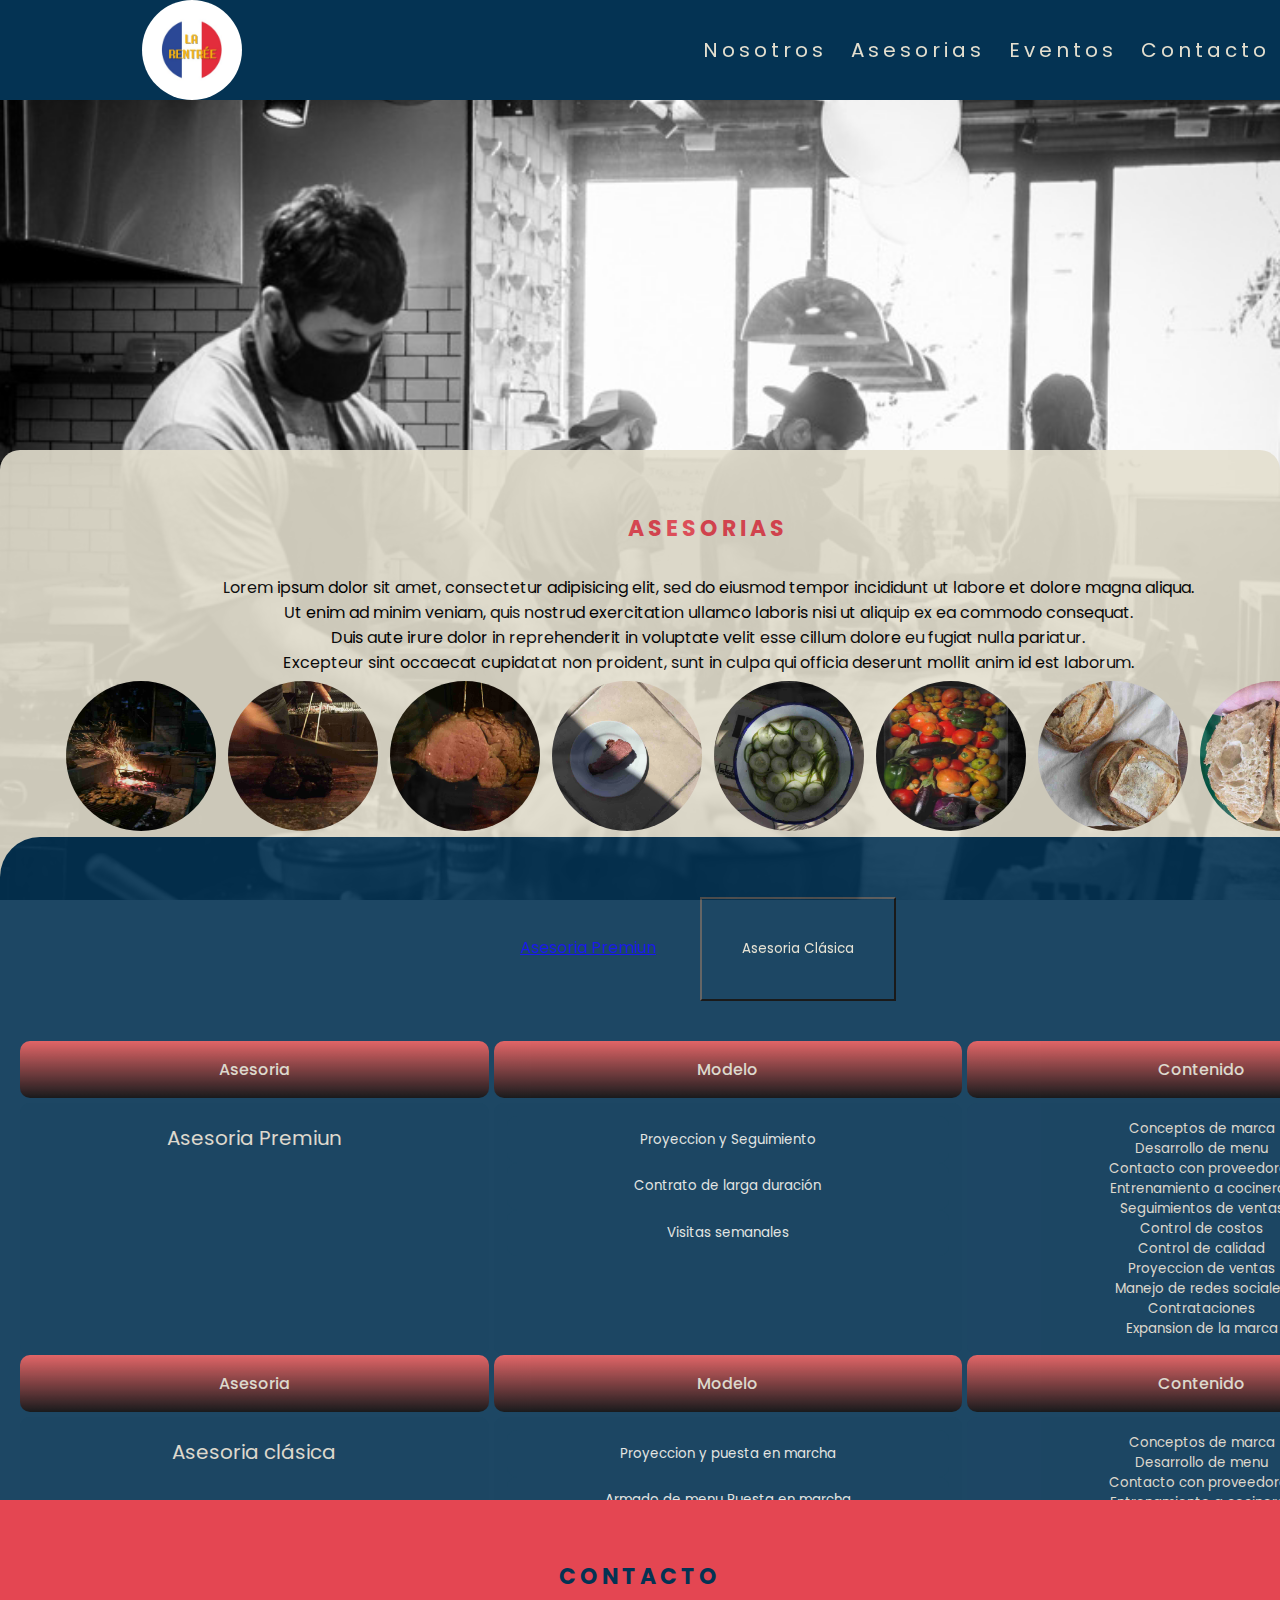
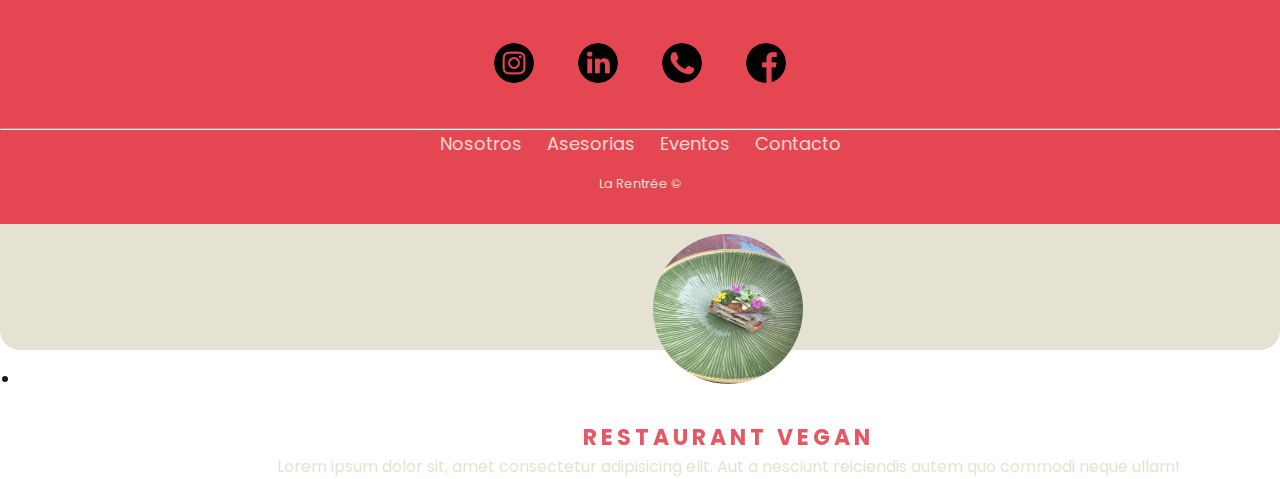
==== commit d657334b: "h2" ====
--- a/asesorias.html
+++ b/asesorias.html
@@ -131,7 +131,7 @@
                                         <li class="media">
                                             <img src="./imgeventos/ricota.jpg" class="mr-3 img--relleno" alt="ricota">
                                             <div class="media-body">
-                                                <h5 class="mt-0 mb-1 texto--color">Restaurant Italiano</h5>
+                                                <h2 class="mt-0 mb-1 texto--color">Restaurant Italiano</h2>
                                                 <p class="texto--color">Lorem ipsum dolor sit amet consectetur adipisicing elit. Fugit exercitationem mollitia similique, quia quidem fuga quae voluptatibus porro doloribus eligendi?
                                                 </p>
                                             </div>
@@ -139,7 +139,7 @@
                                         <li class="media my-4">
                                             <img src="imgeventos/tofu.jpg" class="mr-3 img--relleno" alt="tofu">
                                             <div class="media-body">
-                                                <h5 class="mt-0 mb-1 texto--color">Restaurant Vegan</h5>
+                                                <h2 class="mt-0 mb-1 texto--color">Restaurant Vegan</h2>
                                                 <p class="texto--color">Lorem ipsum dolor sit, amet consectetur adipisicing elit. Aut a nesciunt reiciendis autem quo commodi neque ullam!</p>
                                             </div>
                                         </li>
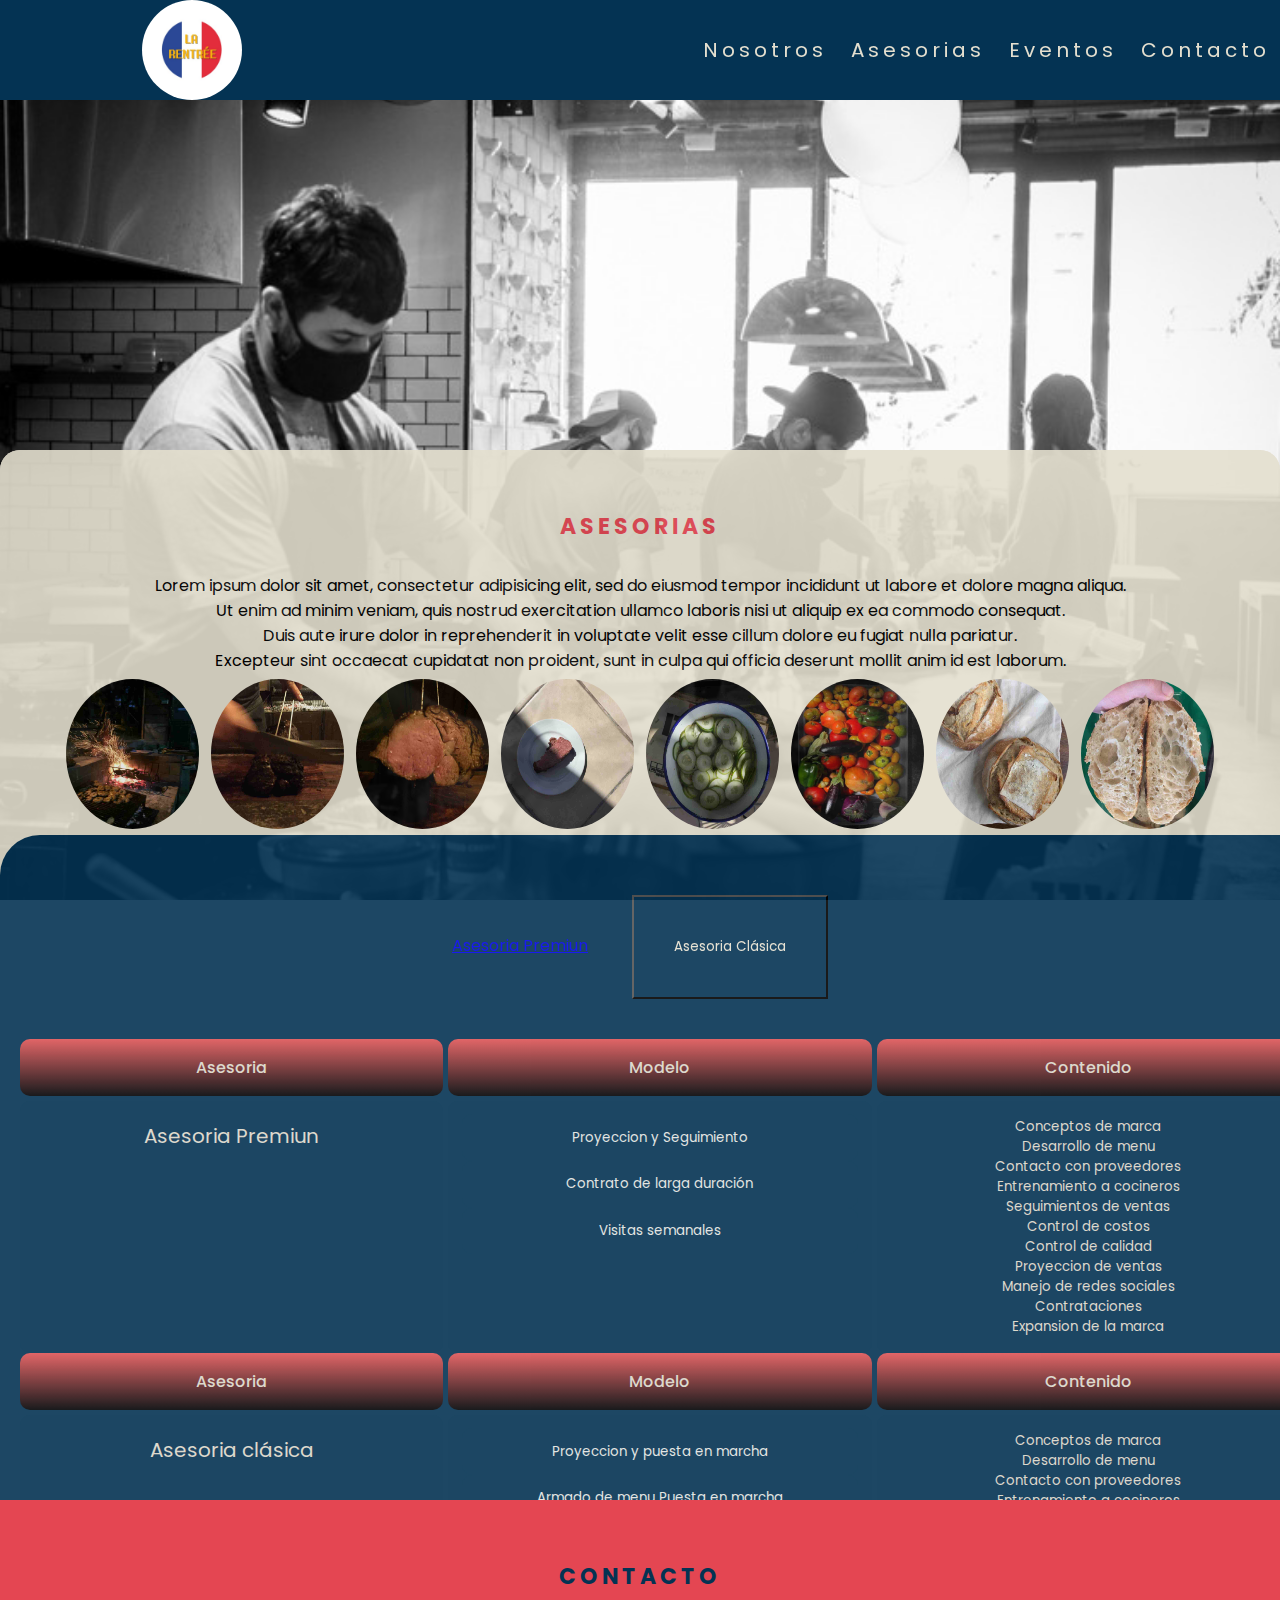
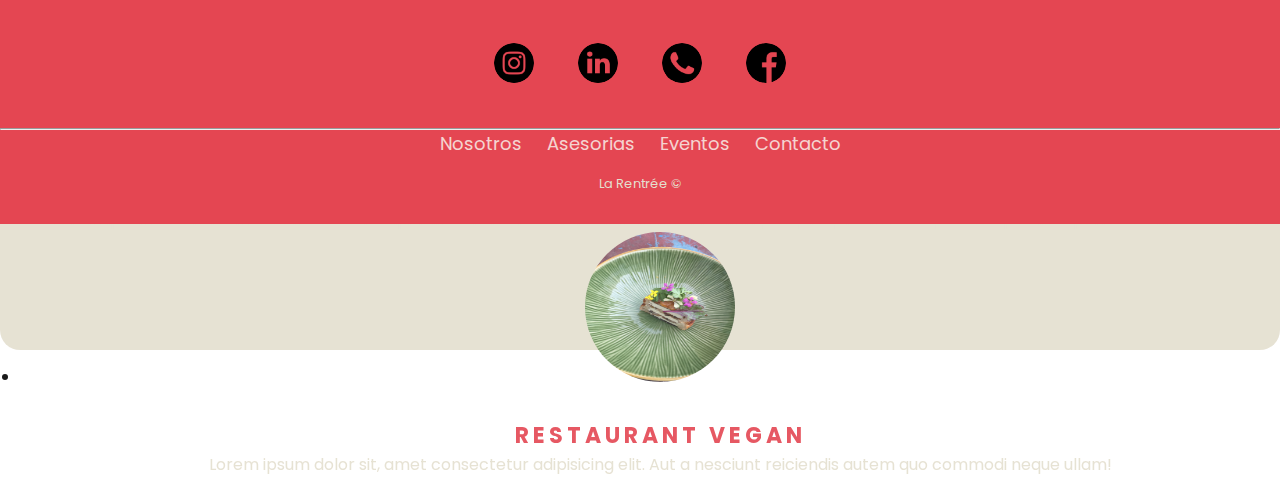
==== commit 7c4a76b4: "mobile" ====
--- a/asesorias.html
+++ b/asesorias.html
@@ -10,7 +10,8 @@
     <meta name="keywords" content="Gastronomia, Asesorias, Contrataciones, La rentrée">
     <meta name="description" content="Grupo de cocineros nómades. Nos conocimos en Paris trabajando, volvimos a Argentina y hacemos eventos efīmeros en diferentes partes de la ciudad">
     <title>LA RENTRÉE Asesorias</title>
-    <link href="https://cdn.jsdelivr.net/npm/bootstrap@5.0.0-beta3/dist/css/bootstrap.min.css" rel="stylesheet" integrity="sha384-eOJMYsd53ii+scO/bJGFsiCZc+5NDVN2yr8+0RDqr0Ql0h+rP48ckxlpbzKgwra6" crossorigin="anonymous">
+    <link href="https://cdn.jsdelivr.net/npm/bootstrap@5.0.0/dist/css/bootstrap.min.css" rel="stylesheet" integrity="sha384-wEmeIV1mKuiNpC+IOBjI7aAzPcEZeedi5yW5f2yOq55WWLwNGmvvx4Um1vskeMj0" crossorigin="anonymous">
+
 </head>
 
 <body>
@@ -27,7 +28,27 @@
                     <a href="./Eventos.html">Eventos</a>
                     <a href="./contacto.html">Contacto</a>
                 </nav>
-
+                <div class="menu-mobile">
+                    <button class="btn btn-outline-danger" type="button" data-bs-toggle="offcanvas" data-bs-target="#offcanvasScrolling" aria-controls="offcanvasScrolling">Menu</button>
+                    <div class="offcanvas offcanvas-start" data-bs-scroll="true" data-bs-backdrop="false" tabindex="-1" id="offcanvasScrolling" aria-labelledby="offcanvasScrollingLabel">
+                        <div class="logo">
+                            <a href="./index.html"><img src="./img/logolr.jpg" alt="logo"></a>
+                        </div>
+                        <div class="offcanvas-header canva-titulo">
+                            <h2 class="offcanvas-title" id="offcanvasScrollingLabel"> MENU</h2>
+                            <button type="button" class="btn-close text-reset" data-bs-dismiss="offcanvas" aria-label="Close"></button>
+                        </div>
+                        <div class="offcanvas-body">
+                            <nav class="canva-mobile">
+                                <a href="./Nosotros.html">Nosotros</a>
+                                <a href="./asesorias.html">Asesorias</a>
+                                <a href="./Eventos.html">Eventos</a>
+                                <a href="./contacto.html">Contacto</a>
+                            </nav>
+                            <p>@la.rentreeok</p>
+                        </div>
+                    </div>
+                </div>
             </div>
         </header>
         <main>
@@ -38,116 +59,111 @@
                 <div class="menuNav">
                 </div>
                 <div class="asesoriasMenu">
-                    <section class="asideContent">
-                        <aside class="asideImage">
-                            <div class="asideImg">
-                                <div>
-                                    <h2><a class="tituloAsesorias" href="./asesorias.html">Asesorias</a></h2>
-                                    <p class="asesoriasUno">Lorem ipsum dolor sit amet, consectetur adipisicing elit, sed do eiusmod tempor incididunt ut labore et dolore magna aliqua. <br> Ut enim ad minim veniam, quis nostrud exercitation ullamco laboris nisi ut aliquip ex
-                                        ea commodo consequat.
-                                        <br> Duis aute irure dolor in reprehenderit in voluptate velit esse cillum dolore eu fugiat nulla pariatur. <br> Excepteur sint occaecat cupidatat non proident, sunt in culpa qui officia deserunt mollit anim id
-                                        est laborum.
-                                    </p>
-                                </div>
-                                <div class="imagenReel">
-                                    <img class="imgReel" src="./imgeventos/asesoriasdos1.jpg" alt="fuego">
-                                    <img class="imgReel" src="./imgeventos/asesoriascuatro1.jpg" alt="corte cuchillo">
-                                    <img class="imgReel" src="./imgeventos/asesoriasuno1.jpg" alt="punto de la carne">
-                                    <img class="imgReel" src="./imgeventos/asesoriascinco1.jpg" alt="pastron">
-                                    <img class="imgReel" src="./imgeventos/asesoriasseis1.jpg" alt="pickles de pepino">
-                                    <img class="imgReel" src="./imgeventos/asesoriassiete1.jpg" alt="tomates de estacion">
-                                    <img class="imgReel" src="./imgeventos/asesoriastres1.jpg" alt="hogazas de pan">
-                                    <img class="imgReel" src="./imgeventos/asesoriasocho1.jpg" alt="interior del pan">
-                                </div>
-                                <div class="collapse--tabla">
-                                    <p>
-                                        <a class="btn btn-secondary btn-color" data-toggle="collapse" href="#multiCollapseExample1" role="button" aria-expanded="false" aria-controls="multiCollapseExample1">Asesoria Premiun</a>
-                                        <button class="btn btn-secondary boton-color" type="button" data-toggle="collapse" data-target="#multiCollapseExample2" aria-expanded="false" aria-controls="multiCollapseExample2">Asesoria Clásica</button>
-
-                                    </p>
-                                    <div class="row">
-                                        <div class="col">
-                                            <div class="collapse multi-collapse" id="multiCollapseExample1">
-                                                <div class="card card-body">
-                                                    <div class="section-table">
-                                                        <div class="top">Asesoria</div>
-                                                        <div class="top">Modelo</div>
-                                                        <div class="top">Contenido</div>
-                                                        <div class="tipo">Asesoria Premiun</div>
-                                                        <div class="menu-tabla">
-                                                            <div class="contenido-tabla">Proyeccion y Seguimiento</div>
-                                                            <div class="contenido-tabla">Contrato de larga duración</div>
-                                                            <div class="contenido-tabla">Visitas semanales</div>
-                                                        </div>
-                                                        <div>
-                                                            <ul class="lista-tabla">
-                                                                <li>Conceptos de marca</li>
-                                                                <li>Desarrollo de menu</li>
-                                                                <li>Contacto con proveedores</li>
-                                                                <li>Entrenamiento a cocineros</li>
-                                                                <li>Seguimientos de ventas</li>
-                                                                <li>Control de costos</li>
-                                                                <li>Control de calidad</li>
-                                                                <li>Proyeccion de ventas</li>
-                                                                <li>Manejo de redes sociales</li>
-                                                                <li>Contrataciones</li>
-                                                                <li>Expansion de la marca</li>
-                                                            </ul>
-                                                        </div>
-                                                    </div>
+                    <div class="asideImg">
+                        <div>
+                            <h2><a class="tituloAsesorias" href="./asesorias.html">Asesorias</a></h2>
+                            <p class="asesoriasUno">Lorem ipsum dolor sit amet, consectetur adipisicing elit, sed do eiusmod tempor incididunt ut labore et dolore magna aliqua. <br> Ut enim ad minim veniam, quis nostrud exercitation ullamco laboris nisi ut aliquip ex ea commodo
+                                consequat.
+                                <br> Duis aute irure dolor in reprehenderit in voluptate velit esse cillum dolore eu fugiat nulla pariatur. <br> Excepteur sint occaecat cupidatat non proident, sunt in culpa qui officia deserunt mollit anim id est laborum.
+                            </p>
+                        </div>
+                        <div class="imagenReel">
+                            <img class="imgReel grid1" src="./imgeventos/asesoriasdos1.jpg" alt="fuego">
+                            <img class="imgReel grid2" src="./imgeventos/asesoriascuatro1.jpg" alt="corte cuchillo">
+                            <img class="imgReel grid3" src="./imgeventos/asesoriasuno1.jpg" alt="punto de la carne">
+                            <img class="imgReel grid4" src="./imgeventos/asesoriascinco1.jpg" alt="pastron">
+                            <img class="imgReel grid5" src="./imgeventos/asesoriasseis1.jpg" alt="pickles de pepino">
+                            <img class="imgReel grid6" src="./imgeventos/asesoriassiete1.jpg" alt="tomates de estacion">
+                            <img class="imgReel grid7" src="./imgeventos/asesoriastres1.jpg" alt="hogazas de pan">
+                            <img class="imgReel grid8" src="./imgeventos/asesoriasocho1.jpg" alt="interior del pan">
+                        </div>
+                        <div class="collapse--tabla">
+                            <p class="asesoriaMobile">
+                                <a class="btn btn-secondary" data-toggle="collapse" href="#multiCollapseExample1" role="button" aria-expanded="false" aria-controls="multiCollapseExample1">Asesoria Premiun</a>
+                                <button class="btn btn-secondary boton-color" type="button" data-toggle="collapse" data-target="#multiCollapseExample2" aria-expanded="false" aria-controls="multiCollapseExample2">Asesoria Clásica</button>
+
+                            </p>
+                            <div class="row">
+                                <div class="col">
+                                    <div class="collapse multi-collapse" id="multiCollapseExample1">
+                                        <div class="card card-body">
+                                            <div class="section-table">
+                                                <div class="top">Asesoria</div>
+                                                <div class="top">Modelo</div>
+                                                <div class="top">Contenido</div>
+                                                <div class="tipo">Asesoria Premiun</div>
+                                                <div class="menu-tabla">
+                                                    <div class="contenido-tabla">Proyeccion y Seguimiento</div>
+                                                    <div class="contenido-tabla">Contrato de larga duración</div>
+                                                    <div class="contenido-tabla">Visitas semanales</div>
+                                                </div>
+                                                <div>
+                                                    <ul class="lista-tabla">
+                                                        <li>Conceptos de marca</li>
+                                                        <li>Desarrollo de menu</li>
+                                                        <li>Contacto con proveedores</li>
+                                                        <li>Entrenamiento a cocineros</li>
+                                                        <li>Seguimientos de ventas</li>
+                                                        <li>Control de costos</li>
+                                                        <li>Control de calidad</li>
+                                                        <li>Proyeccion de ventas</li>
+                                                        <li>Manejo de redes sociales</li>
+                                                        <li>Contrataciones</li>
+                                                        <li>Expansion de la marca</li>
+                                                    </ul>
                                                 </div>
                                             </div>
-                                            <div class="col">
-                                                <div class="collapse multi-collapse" id="multiCollapseExample2">
-                                                    <div class="card card-body">
-                                                        <div class="section-table">
-                                                            <div class="top">Asesoria</div>
-                                                            <div class="top">Modelo</div>
-                                                            <div class="top">Contenido</div>
-                                                            <div class="tipo">Asesoria clásica</div>
-                                                            <div class="menu-tabla">
-                                                                <div class="contenido-tabla">Proyeccion y puesta en marcha</div>
-                                                                <div class="contenido-tabla">Armado de menu Puesta en marcha</div>
-                                                                <div class="contenido-tabla">Contrato de corta duración</div>
-                                                            </div>
-                                                            <div>
-                                                                <ul class="lista-tabla">
-                                                                    <li>Conceptos de marca</li>
-                                                                    <li>Desarrollo de menu</li>
-                                                                    <li>Contacto con proveedores</li>
-                                                                    <li>Entrenamiento a cocineros</li>
-                                                                    <li>Seguimientos de ventas</li>
-                                                                    <li>Control de costos</li>
-                                                                    <li>Control de calidad</li>
-                                                                </ul>
-                                                            </div>
-                                                        </div>
+                                        </div>
+                                    </div>
+                                    <div class="col">
+                                        <div class="collapse multi-collapse" id="multiCollapseExample2">
+                                            <div class="card card-body">
+                                                <div class="section-table">
+                                                    <div class="top">Asesoria</div>
+                                                    <div class="top">Modelo</div>
+                                                    <div class="top">Contenido</div>
+                                                    <div class="tipo">Asesoria clásica</div>
+                                                    <div class="menu-tabla">
+                                                        <div class="contenido-tabla">Proyeccion y puesta en marcha</div>
+                                                        <div class="contenido-tabla">Armado de menu Puesta en marcha</div>
+                                                        <div class="contenido-tabla">Contrato de corta duración</div>
+                                                    </div>
+                                                    <div>
+                                                        <ul class="lista-tabla">
+                                                            <li>Conceptos de marca</li>
+                                                            <li>Desarrollo de menu</li>
+                                                            <li>Contacto con proveedores</li>
+                                                            <li>Entrenamiento a cocineros</li>
+                                                            <li>Seguimientos de ventas</li>
+                                                            <li>Control de costos</li>
+                                                            <li>Control de calidad</li>
+                                                        </ul>
                                                     </div>
                                                 </div>
                                             </div>
                                         </div>
                                     </div>
-                                    <ul class="list-unstyled">
-                                        <li class="media">
-                                            <img src="./imgeventos/ricota.jpg" class="mr-3 img--relleno" alt="ricota">
-                                            <div class="media-body">
-                                                <h2 class="mt-0 mb-1 texto--color">Restaurant Italiano</h2>
-                                                <p class="texto--color">Lorem ipsum dolor sit amet consectetur adipisicing elit. Fugit exercitationem mollitia similique, quia quidem fuga quae voluptatibus porro doloribus eligendi?
-                                                </p>
-                                            </div>
-                                        </li>
-                                        <li class="media my-4">
-                                            <img src="imgeventos/tofu.jpg" class="mr-3 img--relleno" alt="tofu">
-                                            <div class="media-body">
-                                                <h2 class="mt-0 mb-1 texto--color">Restaurant Vegan</h2>
-                                                <p class="texto--color">Lorem ipsum dolor sit, amet consectetur adipisicing elit. Aut a nesciunt reiciendis autem quo commodi neque ullam!</p>
-                                            </div>
-                                        </li>
-                                    </ul>
                                 </div>
                             </div>
-                        </aside>
-                    </section>
+                            <ul class="list-unstyled">
+                                <li class="media">
+                                    <img src="./imgeventos/ricota.jpg" class="mr-3 img--relleno" alt="ricota">
+                                    <div class="media-body">
+                                        <h2 class="mt-0 mb-1 texto--color">Restaurant Italiano</h2>
+                                        <p class="texto--color">Lorem ipsum dolor sit amet consectetur adipisicing elit. Fugit exercitationem mollitia similique, quia quidem fuga quae voluptatibus porro doloribus eligendi?
+                                        </p>
+                                    </div>
+                                </li>
+                                <li class="media my-4 mobile-img">
+                                    <img src="imgeventos/tofu.jpg" class="mr-3 img--relleno" alt="tofu">
+                                    <div class="media-body">
+                                        <h2 class="mt-0 mb-1 texto--color">Restaurant Vegan</h2>
+                                        <p class="texto--color">Lorem ipsum dolor sit, amet consectetur adipisicing elit. Aut a nesciunt reiciendis autem quo commodi neque ullam!</p>
+                                    </div>
+                                </li>
+                            </ul>
+                        </div>
+                    </div>
                 </div>
             </div>
         </main>
@@ -177,6 +193,8 @@
     </div>
     <script src="https://code.jquery.com/jquery-3.5.1.slim.min.js" integrity="sha384-DfXdz2htPH0lsSSs5nCTpuj/zy4C+OGpamoFVy38MVBnE+IbbVYUew+OrCXaRkfj" crossorigin="anonymous"></script>
     <script src="https://cdn.jsdelivr.net/npm/bootstrap@4.6.0/dist/js/bootstrap.bundle.min.js" integrity="sha384-Piv4xVNRyMGpqkS2by6br4gNJ7DXjqk09RmUpJ8jgGtD7zP9yug3goQfGII0yAns" crossorigin="anonymous"></script>
+    <script src="https://code.jquery.com/jquery-3.6.0.slim.min.js" integrity="sha256-u7e5khyithlIdTpu22PHhENmPcRdFiHRjhAuHcs05RI=" crossorigin="anonymous"></script>
+    <script src="https://cdn.jsdelivr.net/npm/bootstrap@5.0.0/dist/js/bootstrap.bundle.min.js" integrity="sha384-p34f1UUtsS3wqzfto5wAAmdvj+osOnFyQFpp4Ua3gs/ZVWx6oOypYoCJhGGScy+8" crossorigin="anonymous"></script>
 </body>
 
 </html>--- a/style.css
+++ b/style.css
@@ -1,724 +1,892 @@
-  * {
-      margin: 0;
-      padding: 0;
-      font-family: 'poppins' !important;
-  }
-  
-  body {
-      text-align: center;
-      width: 100%;
-  }
-  /* menu nav */
-  
-  .menuNav {
-      width: 100%;
-      margin: 0 auto;
-  }
-  
-  header {
-      height: 100px;
-      background: #043353;
-      width: 100%;
-      z-index: 12;
-      position: fixed;
-      display: flex;
-      flex-wrap: nowrap;
-  }
-  
-  .logo {
-      width: 30%;
-      float: left;
-      line-height: 100px;
-  }
-  
-  .logo a {
-      text-decoration: none;
-      font-size: 30px;
-      color: #e4dfcd;
-      letter-spacing: 5px;
-      margin-top: 30px;
-      width: 100px;
-      height: 39px;
-      text-indent: -9999px;
-  }
-  
-  .logo img {
-      overflow: hidden;
-      border-radius: 50%;
-      height: 100px;
-      width: 100px;
-  }
-  
-  nav {
-      float: right;
-      line-height: 100px;
-  }
-  
-  nav a {
-      text-decoration: none;
-      letter-spacing: 4px;
-      font-size: 20px;
-      margin: 0 10px;
-      color: #e4dfcf;
-  }
-  
-  nav a:hover {
-      text-decoration: none;
-      background: #e44652;
-      padding: 10px;
-      border-radius: 20px;
-      transition: all 0.3s ease-out 0s;
-      cursor: pointer;
-  }
-  /*banner*/
-  
-  .bannerArea {
-      width: 100%;
-      height: 800px;
-      position: fixed;
-      top: 100px;
-      background-image: url(./imgeventos/bannerbar.JPG);
-      background-size: cover;
-      background-position: center center;
-  }
-  
-  .bannerArea h2 {
-      padding-top: 8%;
-      font-size: 70px;
-      font-family: 'poppins';
-      text-transform: uppercase;
-      color: #262626;
-  }
-  
-  .contentArea {
-      width: 100%;
-      position: relative;
-      top: 450px;
-      background-color: #e4dfcf;
-      height: 700px;
-      opacity: 0.9;
-      border-radius: 20px;
-  }
-  
-  .contentArea1 {
-      width: 100%;
-      position: relative;
-      top: 450px;
-      background-color: #e4dfcf;
-      height: 1500px;
-      opacity: 0.9;
-      border-radius: 20px;
-  }
-  
-  .contentArea p {
-      padding: 2% 0;
-      font-family: 'poppins' sans-serif;
-      line-height: 30px;
-      display: flex;
-      justify-content: flex-end;
-      text-align: center;
-  }
-  
-  .contentArea h2 {
-      color: #e44652;
-      text-align: center;
-      font-family: 'poppins' sans-serif;
-      font-size: 24px;
-      letter-spacing: 4px;
-      padding-top: 30px;
-      font-size: 40px;
-      margin: 0;
-      display: flex;
-      justify-content: center;
-  }
-  /*seccion eventos*/
-  
-  .eventosNuestros {
-      width: 100%;
-      position: relative;
-      top: 530px;
-      background-color: #043353;
-      height: 1200px;
-      color: #e4dfcf;
-      opacity: .75;
-      border-radius: 20px;
-  }
-  
-  .eventosNuestros1 {
-      width: 100%;
-      position: relative;
-      display: flex;
-      justify-content: center;
-      top: 100px;
-      background-color: #043353;
-      height: 800px;
-      color: #e44652;
-      opacity: .75;
-  }
-  
-  .eventosNuestros h2 {
-      font-family: 'poppins' sans-serif;
-      font-size: 24px;
-      letter-spacing: 4px;
-      padding-top: 30px;
-      font-size: 40px;
-      margin: 0;
-  }
-  
-  .eventosNuestros p {
-      padding: 2% 0;
-      font-family: 'poppins' sans-serif;
-      line-height: 30px;
-  }
-  
-  h2 {
-      font-family: 'popins' sans-serif;
-      color: #e44652;
-      font-size: 22px !important;
-      text-align: center;
-      text-decoration: none;
-      text-transform: uppercase;
-      display: flex;
-      justify-content: center;
-  }
-  
-  .asideImage {
-      display: flex;
-      justify-content: center;
-      list-style: none;
-      margin: 2px 0 2px 0px;
-  }
-  
-  .videoEventos {
-      object-fit: fill;
-      height: 400px;
-      margin: 30px 120px 100px auto;
-  }
-  
-  figure.videoSet {
-      background-color: black;
-      display: flex;
-      left: 450px;
-      padding: 0;
-      box-shadow: 0px 0px 10px 5px orangered;
-      border-radius: 10px;
-      margin-bottom: 100px;
-  }
-  
-  .video__set {
-      display: flex;
-      justify-content: center;
-      height: 400px;
-  }
-  
-  .imgEventos {
-      display: flex;
-      justify-content: center;
-      margin: 80px;
-  }
-  
-  .listEventos {
-      display: flex;
-      flex-flow: row wrap;
-      list-style: none;
-      justify-content: space-evenly;
-  }
-  
-  .imagenEvento {
-      display: flex;
-      object-fit: fill;
-      padding: 20px;
-      width: 150px;
-      height: 200px;
-      border-radius: 30px;
-  }
-  
-  .listEventos:hover .imagenEvento {
-      cursor: pointer;
-      opacity: 1;
-      text-decoration: none;
-      background: orangered;
-      padding: 10px;
-      border-radius: 50px;
-      transition: all 0.3s ease-out 0s;
-      cursor: pointer;
-  }
-  /*seccion Asesorias*/
-  
-  .section-table {
-      display: grid;
-      grid-template-columns: repeat(3, 1fr);
-      grid-template-rows: minmax(10px, auto);
-      gap: 5px;
-  }
-  
-  .section-table div {
-      background: #043353;
-      padding: 1em;
-      border-radius: 10px;
-      opacity: 0.95;
-  }
-  
-  .section-table div:hover {
-      border: 1px solid red;
-  }
-  
-  .section-table .top {
-      background: linear-gradient(to bottom, #eb5757, #000000);
-      font-family: 'poppins' sans-serif;
-      font-weight: 500;
-      font-size: 12pt;
-      text-align: center;
-      color: #e4dfcf;
-  }
-  
-  .menu-tabla {
-      text-align: center;
-      color: #faf8f0;
-      font-size: 10pt;
-  }
-  
-  .contenido-tabla:hover {
-      background: linear-gradient(to bottom, #eb5757, #000000);
-  }
-  
-  .section-table .tipo {
-      font-size: 15pt;
-      color: #e4dfcf;
-      text-align: center;
-  }
-  
-  .section-table .lista-tabla {
-      font-size: 10pt;
-      color: #e4dfcf;
-      text-align: center;
-      list-style: none;
-  }
-  
-  .section-table .lista-tabla:hover {
-      background: linear-gradient(to bottom, #eb5757, #000000);
-      border-radius: 10px;
-  }
-  
-  .contenedor-tabla {
-      position: relative;
-      top: -10px;
-      width: 100%;
-      height: fit-content;
-      margin-left: 180px;
-      padding: 0px;
-  }
-  
-  .asesoriasMenu h2 {
-      color: #e44652 !important;
-      font-family: 'poppins' sans-serif;
-      letter-spacing: 4px;
-      padding-top: 30px;
-      font-size: 40px;
-      margin: 0;
-      display: flex;
-      justify-content: center;
-  }
-  
-  .asesoriasSection {
-      position: fixed;
-  }
-  
-  .asesoriasUno {
-      display: flex;
-      justify-content: center !important;
-      text-align: center;
-  }
-  
-  p {
-      text-align: center;
-      margin: 0 20px;
-  }
-  
-  img {
-      width: 150px;
-      height: 150px;
-      position: center;
-  }
-  
-  section {
-      text-align: center;
-      width: 617px;
-      height: 250px;
-      margin: 0;
-      background-repeat: no-repeat;
-      background-size: cover;
-      display: flex;
-  }
-  
-  .imagenReel {
-      display: flex;
-      margin: 0px 60px;
-      flex-wrap: nowrap;
-      justify-content: flex-start;
-  }
-  
-  .imgReel {
-      border-radius: 50%;
-      overflow: hidden;
-      margin: 6px;
-  }
-  
-  .collapse--tabla {
-      width: 100%;
-      height: 900px;
-      background-color: #043353;
-      padding: 20px;
-      margin: 0px;
-      border-radius: 40px 40px 0px 0px;
-  }
-  
-  .boton-color {
-      padding: 40px;
-      margin: 40px;
-      background-color: #043353;
-      color: #e4dfcf;
-  }
-  
-  .img--relleno {
-      border-radius: 50%;
-  }
-  
-  .texto--color {
-      color: #e4dfcf;
-  }
-  /*footer*/
-  
-  .footer-basic {
-      padding: 30px 0;
-      width: 100%;
-      background-color: #e44652;
-      color: #faf8f0;
-      position: relative;
-      bottom: 0;
-      margin-bottom: 0px;
-  }
-  
-  .footer-basic ul {
-      padding: 0;
-      list-style: none;
-      text-align: center;
-      font-size: 18px;
-      line-height: 1.6;
-      margin-bottom: 0;
-  }
-  
-  .footer-basic li {
-      padding: 0 10px;
-      display: inline-block;
-  }
-  
-  .footer-basic ul a {
-      color: inherit;
-      text-decoration: none;
-      opacity: 0.8;
-  }
-  
-  .footer-basic a:hover {
-      opacity: 1;
-  }
-  
-  .footer-basic .social {
-      text-align: center;
-      padding-bottom: 25px;
-      text-decoration: none;
-  }
-  
-  .footer-basic .social>a {
-      width: 40px;
-      height: 40px;
-      display: inline-block;
-      text-align: center;
-      margin: 10px;
-      padding: 10px;
-      color: inherit;
-      text-decoration: none;
-  }
-  /*.footer-basic .footer-basic .social>a:hover {
+* {
+    margin: 0;
+    padding: 0;
+    font-family: 'poppins' !important;
+}
+
+body {
+    text-align: center;
+    width: 100%;
+}
+
+
+/* menu nav */
+
+.menuNav {
+    width: 100%;
+    margin: 0 auto;
+}
+
+header {
+    height: 100px;
+    background: #043353;
+    width: 100%;
+    z-index: 12;
+    position: fixed;
+    display: flex;
+    flex-wrap: nowrap;
+}
+
+.logo {
+    width: 30%;
+    float: left;
+    line-height: 100px;
+}
+
+.logo a {
+    text-decoration: none;
+    font-size: 30px;
+    color: #e4dfcd;
+    letter-spacing: 5px;
+    margin-top: 30px;
+    width: 100px;
+    height: 39px;
+    text-indent: -9999px;
+}
+
+.logo img {
+    overflow: hidden;
+    border-radius: 50%;
+    height: 100px;
+    width: 100px;
+}
+
+nav {
+    float: right;
+    line-height: 100px;
+}
+
+nav a {
+    text-decoration: none;
+    letter-spacing: 4px;
+    font-size: 20px;
+    margin: 0 10px;
+    color: #e4dfcf;
+}
+
+nav a:hover {
+    text-decoration: none;
+    background: #e44652;
+    padding: 10px;
+    border-radius: 20px;
+    transition: all 0.3s ease-out 0s;
+    cursor: pointer;
+}
+
+
+/*banner*/
+
+.bannerArea {
+    width: 100%;
+    height: 800px;
+    position: fixed;
+    top: 100px;
+    background-image: url(./imgeventos/bannerbar.JPG);
+    background-size: cover;
+    background-position: center center;
+}
+
+.bannerArea h2 {
+    padding-top: 8%;
+    font-size: 70px;
+    font-family: 'poppins';
+    text-transform: uppercase;
+    color: #262626;
+}
+
+.contentArea {
+    width: 100%;
+    position: relative;
+    top: 450px;
+    background-color: #e4dfcf;
+    height: 700px;
+    opacity: 0.9;
+    border-radius: 20px;
+}
+
+.contentArea1 {
+    width: 100%;
+    position: relative;
+    top: 450px;
+    background-color: #e4dfcf;
+    height: 1500px;
+    opacity: 0.9;
+    border-radius: 20px;
+}
+
+.contentArea p {
+    padding: 2% 0;
+    font-family: 'poppins' sans-serif;
+    line-height: 30px;
+    display: flex;
+    justify-content: flex-end;
+    text-align: center;
+}
+
+.contentArea h2 {
+    color: #e44652;
+    text-align: center;
+    font-family: 'poppins' sans-serif;
+    font-size: 24px;
+    letter-spacing: 4px;
+    padding-top: 30px;
+    font-size: 40px;
+    margin: 0;
+    display: flex;
+    justify-content: center;
+}
+
+
+/*seccion eventos*/
+
+.eventosNuestros {
+    width: 100%;
+    position: relative;
+    top: 530px;
+    background-color: #043353;
+    height: 1200px;
+    color: #e4dfcf;
+    opacity: .75;
+    border-radius: 20px;
+}
+
+.eventosNuestros1 {
+    width: 100%;
+    position: relative;
+    display: flex;
+    justify-content: center;
+    top: 100px;
+    background-color: #043353;
+    height: 800px;
+    color: #e44652;
+    opacity: .75;
+}
+
+.eventosNuestros h2 {
+    font-family: 'poppins' sans-serif;
+    font-size: 24px;
+    letter-spacing: 4px;
+    padding-top: 30px;
+    font-size: 40px;
+    margin: 0;
+}
+
+.eventosNuestros p {
+    padding: 2% 0;
+    font-family: 'poppins' sans-serif;
+    line-height: 30px;
+}
+
+h2 {
+    font-family: 'popins' sans-serif;
+    color: #e44652;
+    font-size: 22px !important;
+    text-align: center;
+    text-decoration: none;
+    text-transform: uppercase;
+    display: flex;
+    justify-content: center;
+}
+
+.videoEventos {
+    object-fit: fill;
+    height: 400px;
+    margin: 30px 120px 100px auto;
+}
+
+figure.videoSet {
+    background-color: black;
+    display: flex;
+    left: 450px;
+    padding: 0;
+    box-shadow: 0px 0px 10px 5px orangered;
+    border-radius: 10px;
+    margin-bottom: 100px;
+}
+
+.video__set {
+    display: flex;
+    justify-content: center;
+    height: 400px;
+}
+
+.imgEventos {
+    display: flex;
+    justify-content: center;
+    margin: 80px;
+}
+
+.listEventos {
+    display: flex;
+    flex-flow: row wrap;
+    list-style: none;
+    justify-content: space-evenly;
+}
+
+.imagenEvento {
+    display: flex;
+    object-fit: fill;
+    padding: 20px;
+    width: 150px;
+    height: 200px;
+    border-radius: 30px;
+}
+
+.listEventos:hover .imagenEvento {
+    cursor: pointer;
+    opacity: 1;
+    text-decoration: none;
+    background: orangered;
+    padding: 10px;
+    border-radius: 50px;
+    transition: all 0.3s ease-out 0s;
+    cursor: pointer;
+}
+
+
+/*seccion Asesorias*/
+
+.section-table {
+    display: grid;
+    grid-template-columns: repeat(3, 1fr);
+    grid-template-rows: minmax(10px, auto);
+    gap: 5px;
+}
+
+.section-table div {
+    background: #043353;
+    padding: 1em;
+    border-radius: 10px;
+    opacity: 0.95;
+}
+
+.section-table div:hover {
+    border: 1px solid red;
+}
+
+.section-table .top {
+    background: linear-gradient(to bottom, #eb5757, #000000);
+    font-family: 'poppins' sans-serif;
+    font-weight: 500;
+    font-size: 12pt;
+    text-align: center;
+    color: #e4dfcf;
+}
+
+.menu-tabla {
+    text-align: center;
+    color: #faf8f0;
+    font-size: 10pt;
+}
+
+.contenido-tabla:hover {
+    background: linear-gradient(to bottom, #eb5757, #000000);
+}
+
+.section-table .tipo {
+    font-size: 15pt;
+    color: #e4dfcf;
+    text-align: center;
+}
+
+.section-table .lista-tabla {
+    font-size: 10pt;
+    color: #e4dfcf;
+    text-align: center;
+    list-style: none;
+}
+
+.section-table .lista-tabla:hover {
+    background: linear-gradient(to bottom, #eb5757, #000000);
+    border-radius: 10px;
+}
+
+.contenedor-tabla {
+    position: relative;
+    top: -10px;
+    width: 100%;
+    height: fit-content;
+    margin-left: 180px;
+    padding: 0px;
+}
+
+.asesoriasMenu h2 {
+    color: #e44652 !important;
+    font-family: 'poppins' sans-serif;
+    letter-spacing: 4px;
+    padding-top: 30px;
+    font-size: 40px;
+    margin: 0;
+    display: flex;
+    justify-content: center;
+}
+
+.asesoriasMenu {
+    width: 100%;
+    height: 400px;
+    background-color: #e4dfcf;
+    border-radius: 20px;
+}
+
+.asesoriasSection {
+    position: fixed;
+}
+
+.asesoriasUno {
+    display: flex;
+    justify-content: center !important;
+    text-align: center;
+}
+
+p {
+    text-align: center;
+    margin: 0 20px;
+}
+
+img {
+    width: 150px;
+    height: 150px;
+    position: center;
+}
+
+section {
+    text-align: center;
+    width: 617px;
+    height: 250px;
+    margin: 0;
+    background-repeat: no-repeat;
+    background-size: cover;
+    display: flex;
+}
+
+.imagenReel {
+    display: flex;
+    margin: 0px 60px;
+    flex-wrap: nowrap;
+    justify-content: flex-start;
+}
+
+.imgReel {
+    border-radius: 50%;
+    overflow: hidden;
+    margin: 6px;
+}
+
+.collapse--tabla {
+    width: 100%;
+    height: 900px;
+    background-color: #043353;
+    padding: 20px;
+    margin: 0px;
+    border-radius: 40px 40px 0px 0px;
+}
+
+.boton-color {
+    padding: 40px;
+    margin: 40px;
+    background-color: #043353;
+    color: #e4dfcf;
+}
+
+.img--relleno {
+    border-radius: 50%;
+}
+
+.texto--color {
+    color: #e4dfcf;
+}
+
+
+/*footer*/
+
+.footer-basic {
+    padding: 30px 0;
+    width: 100%;
+    background-color: #e44652;
+    color: #faf8f0;
+    position: relative;
+    bottom: 0;
+    margin-bottom: 0px;
+}
+
+.footer-basic ul {
+    padding: 0;
+    list-style: none;
+    text-align: center;
+    font-size: 18px;
+    line-height: 1.6;
+    margin-bottom: 0;
+}
+
+.footer-basic li {
+    padding: 0 10px;
+    display: inline-block;
+}
+
+.footer-basic ul a {
+    color: inherit;
+    text-decoration: none;
+    opacity: 0.8;
+}
+
+.footer-basic a:hover {
+    opacity: 1;
+}
+
+.footer-basic .social {
+    text-align: center;
+    padding-bottom: 25px;
+    text-decoration: none;
+}
+
+.footer-basic .social>a {
+    width: 40px;
+    height: 40px;
+    display: inline-block;
+    text-align: center;
+    margin: 10px;
+    padding: 10px;
+    color: inherit;
+    text-decoration: none;
+}
+
+
+/*.footer-basic .footer-basic .social>a:hover {
       opacity: 0.9;
   }*/
-  
-  .footer-basic .copyright {
-      margin-top: 15px;
-      text-align: center;
-      font-size: 13px;
-      color: #e4dfcf;
-      margin-bottom: 0;
-  }
-  
-  .ns {
-      text-align: center;
-      margin: 1rem;
-      padding: 0;
-  }
-  /*agregados*/
-  
-  .menuBar {
-      width: 100%;
-      height: 160px;
-      background-color: #faf8f0;
-      display: inline-block;
-  }
-  
-  .logoFooter img {
-      width: 40px;
-      height: 40px;
-      overflow: hidden;
-      border-radius: 50%;
-      list-style: none;
-  }
-  
-  .logoFooter:hover {
-      text-decoration: none;
-      padding: 10px;
-      border-radius: 50%;
-      transition: all 0.3s ease-out 0s;
-      cursor: pointer;
-  }
-  
-  .contactoFooter {
-      color: #043353;
-      margin: 20px 20px;
-      padding: 10px;
-      text-transform: uppercase;
-      letter-spacing: 4px;
-  }
-  
-  h2 a {
-      margin: 20px 20px;
-      padding: 10px;
-      text-transform: uppercase;
-      letter-spacing: 4px;
-      text-decoration: none;
-      color: #e44652;
-  }
-  
-  .contentAreaNos {
-      height: 100px;
-      width: 100%;
-  }
-  
-  img.cocineros {
-      width: 520px;
-      height: 400px;
-      margin: 7px;
-      border-radius: 10px;
-      background: black;
-  }
-  
-  figure {
-      display: inline-block;
-      position: relative;
-      overflow: hidden;
-  }
-  
-  figcaption {
-      color: #043353;
-      transition: all 0.3s ease 0s;
-      font-weight: bold;
-      background: rgba(250, 248, 240, 0.5);
-      position: absolute;
-      left: 0px;
-      bottom: -400px;
-      width: 100%;
-      padding: 5%;
-      border-radius: 20px;
-  }
-  
-  figure:hover figcaption {
-      bottom: 0px;
-  }
-  
-  .miniaturasImg {
-      width: 100%;
-      height: 400px;
-      background-color: #e4dfcf;
-      z-index: 9999;
-      display: none;
-  }
-  /**contacto**/
-  
-  .contactoTitle {
-      font-family: 'popins' sans-serif;
-      color: #faf8f0;
-      font-size: 22px;
-      text-align: center;
-      text-decoration: none;
-      text-transform: uppercase;
-      display: flex;
-      justify-content: center;
-      padding: 30px;
-  }
-  
-  .inputName {
-      margin: 5px;
-      border: solid 1px orangered;
-      box-shadow: 0px 0px 5px 0px orangered;
-      color: #edf0f1;
-      opacity: 0.75;
-  }
-  
-  .desplegable {
-      margin: 10px;
-      box-shadow: 0px 0px 5px 0px orangered;
-      width: 80px;
-      border-radius: 5px;
-  }
-  
-  h4 {
-      font-family: 'popins' sans-serif;
-      color: #faf8f0;
-      font-size: 15px;
-      text-align: center;
-      text-decoration: none;
-      text-transform: uppercase;
-      display: flex;
-      justify-content: center;
-      padding: 10px;
-  }
-  
-  legend {
-      font-family: 'poppins' sans-serif;
-      font-size: 16px;
-      text-transform: uppercase;
-      font-weight: bold;
-      color: #e4dfcf;
-  }
-  
-  .botonE {
-      background: linear-gradient(to right, #e44652, #043353);
-      font-family: 'poppins', sans-serif;
-      font-weight: 500;
-      font-size: 16px;
-      color: #faf8f0;
-      text-decoration: none;
-      width: 80px;
-      border-radius: 10px;
-  }
-  
-  .radioBoton {
-      font-family: 'poppins';
-  }
-  
-  .label {
-      padding-bottom: 5px;
-      font-family: 'poppins' sans-serif;
-      letter-spacing: 1px;
-      text-transform: uppercase;
-      color: #e4dfcf;
-      margin-bottom: 20px;
-  }
-  
-  .areaTexto {
-      border-radius: 5px;
-      opacity: 0.6;
-      box-shadow: 0px 0px 10px 0px orangered;
-      padding: 5px;
-      margin: 20px;
-  }
-  
-  .action {
-      position: fixed;
-      bottom: 50px;
-      left: 50px;
-      width: 50px;
-      background: #fff;
-      border-radius: 50%;
-      box-shadow: 0px 10px 10px 0px rgba(0, 0, 0, 0.1);
-      z-index: 999999;
-  }
-  
-  .action span {
-      position: relative;
-      width: 100%;
-      height: 100%;
-      display: flex;
-      justify-content: center;
-      align-items: center;
-      color: #e44652;
-      font-size: 2em;
-      transition: .3s ease-in-out;
-      cursor: pointer;
-  }
-  
-  .action.active span {
-      transform: rotate(135deg);
-  }
-  
-  .iconosFloat {
-      width: 40px;
-      height: 40px;
-  }
-  
-  .action ul {
-      position: absolute;
-      bottom: 55px;
-      background: #fff;
-      min-width: 250px;
-      padding: 20px;
-      border-radius: 20px;
-      opacity: 0;
-      visibility: hidden;
-      transition: 0.3s;
-  }
-  
-  .action.active ul {
-      bottom: 70px;
-      opacity: 1;
-      visibility: visible;
-      transition: 0.3s;
-  }
-  
-  .action.active ul li {
-      list-style: none;
-      display: flex;
-      justify-content: flex-start;
-      align-items: center;
-      padding: 10px 0;
-      transition: 0.3s;
-  }
-  
-  .action ul li:hover {
-      font-weight: bold;
-      color: #043353;
-  }
-  
-  .action ul li:not(:last-child) {
-      border-bottom: 1px solid rgba(4, 51, 83, 0.1);
-  }
-  
-  .action ul li img {
-      margin-right: 10px;
-      opacity: .8;
-      transform: scale(0.8);
-  }
-  
-  .action ul li:hover {
-      opacity: 0.8;
-  }
-  
-  .php {
-      display: flex;
-      justify-content: center;
-  }
-  /*medias querys*/
-  
-  @media screen and (max-width: 480px) {}
-  
-  @media screen and (max-width: 768px) {}
-  
-  @media screen and (max-width: 1024px) {}
-  
-  .card-columns {
-      @include media-breakpoint-only(lg) {
-          column-count: 4;
-      }
-      @include media-breakpoint-only(xl) {
-          column-count: 5;
-      }
-  }+
+.footer-basic .copyright {
+    margin-top: 15px;
+    text-align: center;
+    font-size: 13px;
+    color: #e4dfcf;
+    margin-bottom: 0;
+}
+
+.ns {
+    text-align: center;
+    margin: 1rem;
+    padding: 0;
+}
+
+
+/*agregados*/
+
+.menuBar {
+    width: 100%;
+    height: 160px;
+    background-color: #faf8f0;
+    display: inline-block;
+}
+
+.logoFooter img {
+    width: 40px;
+    height: 40px;
+    overflow: hidden;
+    border-radius: 50%;
+    list-style: none;
+}
+
+.logoFooter:hover {
+    text-decoration: none;
+    padding: 10px;
+    border-radius: 50%;
+    transition: all 0.3s ease-out 0s;
+    cursor: pointer;
+}
+
+.contactoFooter {
+    color: #043353;
+    margin: 20px 20px;
+    padding: 10px;
+    text-transform: uppercase;
+    letter-spacing: 4px;
+}
+
+h2 a {
+    margin: 20px 20px;
+    padding: 10px;
+    text-transform: uppercase;
+    letter-spacing: 4px;
+    text-decoration: none;
+    color: #e44652;
+}
+
+.contentAreaNos {
+    height: 100px;
+    width: 100%;
+}
+
+img.cocineros {
+    width: 520px;
+    height: 400px;
+    margin: 7px;
+    border-radius: 10px;
+    background: black;
+}
+
+figure {
+    display: inline-block;
+    position: relative;
+    overflow: hidden;
+}
+
+figcaption {
+    color: #043353;
+    transition: all 0.3s ease 0s;
+    font-weight: bold;
+    background: rgba(250, 248, 240, 0.5);
+    position: absolute;
+    left: 0px;
+    bottom: -400px;
+    width: 100%;
+    padding: 5%;
+    border-radius: 20px;
+}
+
+figure:hover figcaption {
+    bottom: 0px;
+}
+
+.miniaturasImg {
+    width: 100%;
+    height: 400px;
+    background-color: #e4dfcf;
+    z-index: 9999;
+    display: none;
+}
+
+
+/**contacto**/
+
+.contactoTitle {
+    font-family: 'popins' sans-serif;
+    color: #faf8f0;
+    font-size: 22px;
+    text-align: center;
+    text-decoration: none;
+    text-transform: uppercase;
+    display: flex;
+    justify-content: center;
+    padding: 30px;
+}
+
+.inputName {
+    margin: 5px;
+    border: solid 1px orangered;
+    box-shadow: 0px 0px 5px 0px orangered;
+    color: #edf0f1;
+    opacity: 0.75;
+}
+
+.desplegable {
+    margin: 10px;
+    box-shadow: 0px 0px 5px 0px orangered;
+    width: 80px;
+    border-radius: 5px;
+}
+
+h4 {
+    font-family: 'popins' sans-serif;
+    color: #faf8f0;
+    font-size: 15px;
+    text-align: center;
+    text-decoration: none;
+    text-transform: uppercase;
+    display: flex;
+    justify-content: center;
+    padding: 10px;
+}
+
+legend {
+    font-family: 'poppins' sans-serif;
+    font-size: 16px;
+    text-transform: uppercase;
+    font-weight: bold;
+    color: #e4dfcf;
+}
+
+.botonE {
+    background: linear-gradient(to right, #e44652, #043353);
+    font-family: 'poppins', sans-serif;
+    font-weight: 500;
+    font-size: 16px;
+    color: #faf8f0;
+    text-decoration: none;
+    width: 80px;
+    border-radius: 10px;
+}
+
+.radioBoton {
+    font-family: 'poppins';
+}
+
+.label {
+    padding-bottom: 5px;
+    font-family: 'poppins' sans-serif;
+    letter-spacing: 1px;
+    text-transform: uppercase;
+    color: #e4dfcf;
+    margin-bottom: 20px;
+}
+
+.areaTexto {
+    border-radius: 5px;
+    opacity: 0.6;
+    box-shadow: 0px 0px 10px 0px orangered;
+    padding: 5px;
+    margin: 20px;
+}
+
+.action {
+    position: fixed;
+    bottom: 50px;
+    left: 50px;
+    width: 50px;
+    background: #fff;
+    border-radius: 50%;
+    box-shadow: 0px 10px 10px 0px rgba(0, 0, 0, 0.1);
+    z-index: 999999;
+}
+
+.action span {
+    position: relative;
+    width: 100%;
+    height: 100%;
+    display: flex;
+    justify-content: center;
+    align-items: center;
+    color: #e44652;
+    font-size: 2em;
+    transition: .3s ease-in-out;
+    cursor: pointer;
+}
+
+.action.active span {
+    transform: rotate(135deg);
+}
+
+.iconosFloat {
+    width: 40px;
+    height: 40px;
+}
+
+.action ul {
+    position: absolute;
+    bottom: 55px;
+    background: #fff;
+    min-width: 250px;
+    padding: 20px;
+    border-radius: 20px;
+    opacity: 0;
+    visibility: hidden;
+    transition: 0.3s;
+}
+
+.action.active ul {
+    bottom: 70px;
+    opacity: 1;
+    visibility: visible;
+    transition: 0.3s;
+}
+
+.action.active ul li {
+    list-style: none;
+    display: flex;
+    justify-content: flex-start;
+    align-items: center;
+    padding: 10px 0;
+    transition: 0.3s;
+}
+
+.action ul li:hover {
+    font-weight: bold;
+    color: #043353;
+}
+
+.action ul li:not(:last-child) {
+    border-bottom: 1px solid rgba(4, 51, 83, 0.1);
+}
+
+.action ul li img {
+    margin-right: 10px;
+    opacity: .8;
+    transform: scale(0.8);
+}
+
+.action ul li:hover {
+    opacity: 0.8;
+}
+
+.php {
+    display: flex;
+    justify-content: center;
+}
+
+.canva-mobile a {
+    display: block;
+    text-decoration: none;
+    letter-spacing: 4px;
+    font-size: 20px;
+    margin: 0 100px;
+    color: #043353;
+}
+
+.canva-mobile a:hover {
+    text-decoration: none;
+    background: #e44652;
+    padding: 0px 50px;
+    margin: 0px 20px;
+    border-radius: 20px;
+    transition: all 0.3s ease-out 0s;
+    cursor: pointer;
+}
+
+.menu-mobile {
+    display: none;
+    padding: 15px;
+    margin: 15px;
+}
+
+
+/*medias querys*/
+
+@media screen and (max-width: 480px) {
+    .bannerArea {
+        background-image: url(./imgeventos/fondomobile.jpg);
+        object-fit: cover;
+    }
+    .menu-mobile {
+        float: left;
+        display: inline;
+        padding: 15px 100px 15px 50px;
+        margin: 15px auto;
+    }
+    nav a {
+        display: none;
+    }
+    .grid1 {
+        display: none;
+    }
+    .grid4 {
+        display: none;
+    }
+    .grid5 {
+        display: none;
+    }
+    .grid6 {
+        display: none;
+    }
+    .grid7 {
+        display: none;
+    }
+    .grid8 {
+        display: none;
+    }
+    .contentArea {
+        height: 200vh;
+    }
+    .asesoriaMobile {
+        display: none;
+    }
+    .mobile-img {
+        display: none;
+    }
+    .evento1 {
+        display: none;
+    }
+    .evento2 {
+        display: none;
+    }
+    .evento3 {
+        display: none;
+    }
+    .evento4 {
+        padding: 0;
+        margin: 0;
+    }
+    .evento5 {
+        display: none;
+    }
+    .video__set {
+        display: none;
+    }
+}
+
+@media screen and (max-width: 768px) {
+    .bannerArea {
+        background-image: url(./imgeventos/fondomobile.jpg);
+        object-fit: cover;
+    }
+    .menu-mobile {
+        float: left;
+        display: inline;
+        padding: 15px 50px 15px 500px;
+        margin: 15px auto;
+    }
+    nav a {
+        display: none;
+    }
+    .grid1 {
+        display: none;
+    }
+    .grid4 {
+        display: none;
+    }
+    .grid5 {
+        display: none;
+    }
+    .grid6 {
+        display: none;
+    }
+    .grid8 {
+        display: none;
+    }
+    .contentArea {
+        height: 200vh;
+    }
+    .asesoriaMobile {
+        display: none;
+    }
+    .evento1 {
+        display: none;
+    }
+    .evento3 {
+        display: none;
+    }
+    .evento5 {
+        display: none;
+    }
+    .video__set {
+        display: none;
+    }
+}
+
+@media screen and (max-width: 1024px) {
+    .bannerArea {
+        background-image: url(./imgeventos/fondomobile.jpg);
+        object-fit: cover;
+    }
+    .menu-mobile {
+        float: left;
+        position: fixed;
+        display: inline;
+        padding: 15px 50px 15px 50px;
+        margin: 15px auto;
+    }
+    nav a {
+        display: none;
+    }
+    .asesoriaMobile {
+        display: none;
+    }
+}
+
+.card-columns {
+    @include media-breakpoint-only(lg) {
+        column-count: 4;
+    }
+    @include media-breakpoint-only(xl) {
+        column-count: 5;
+    }
+}